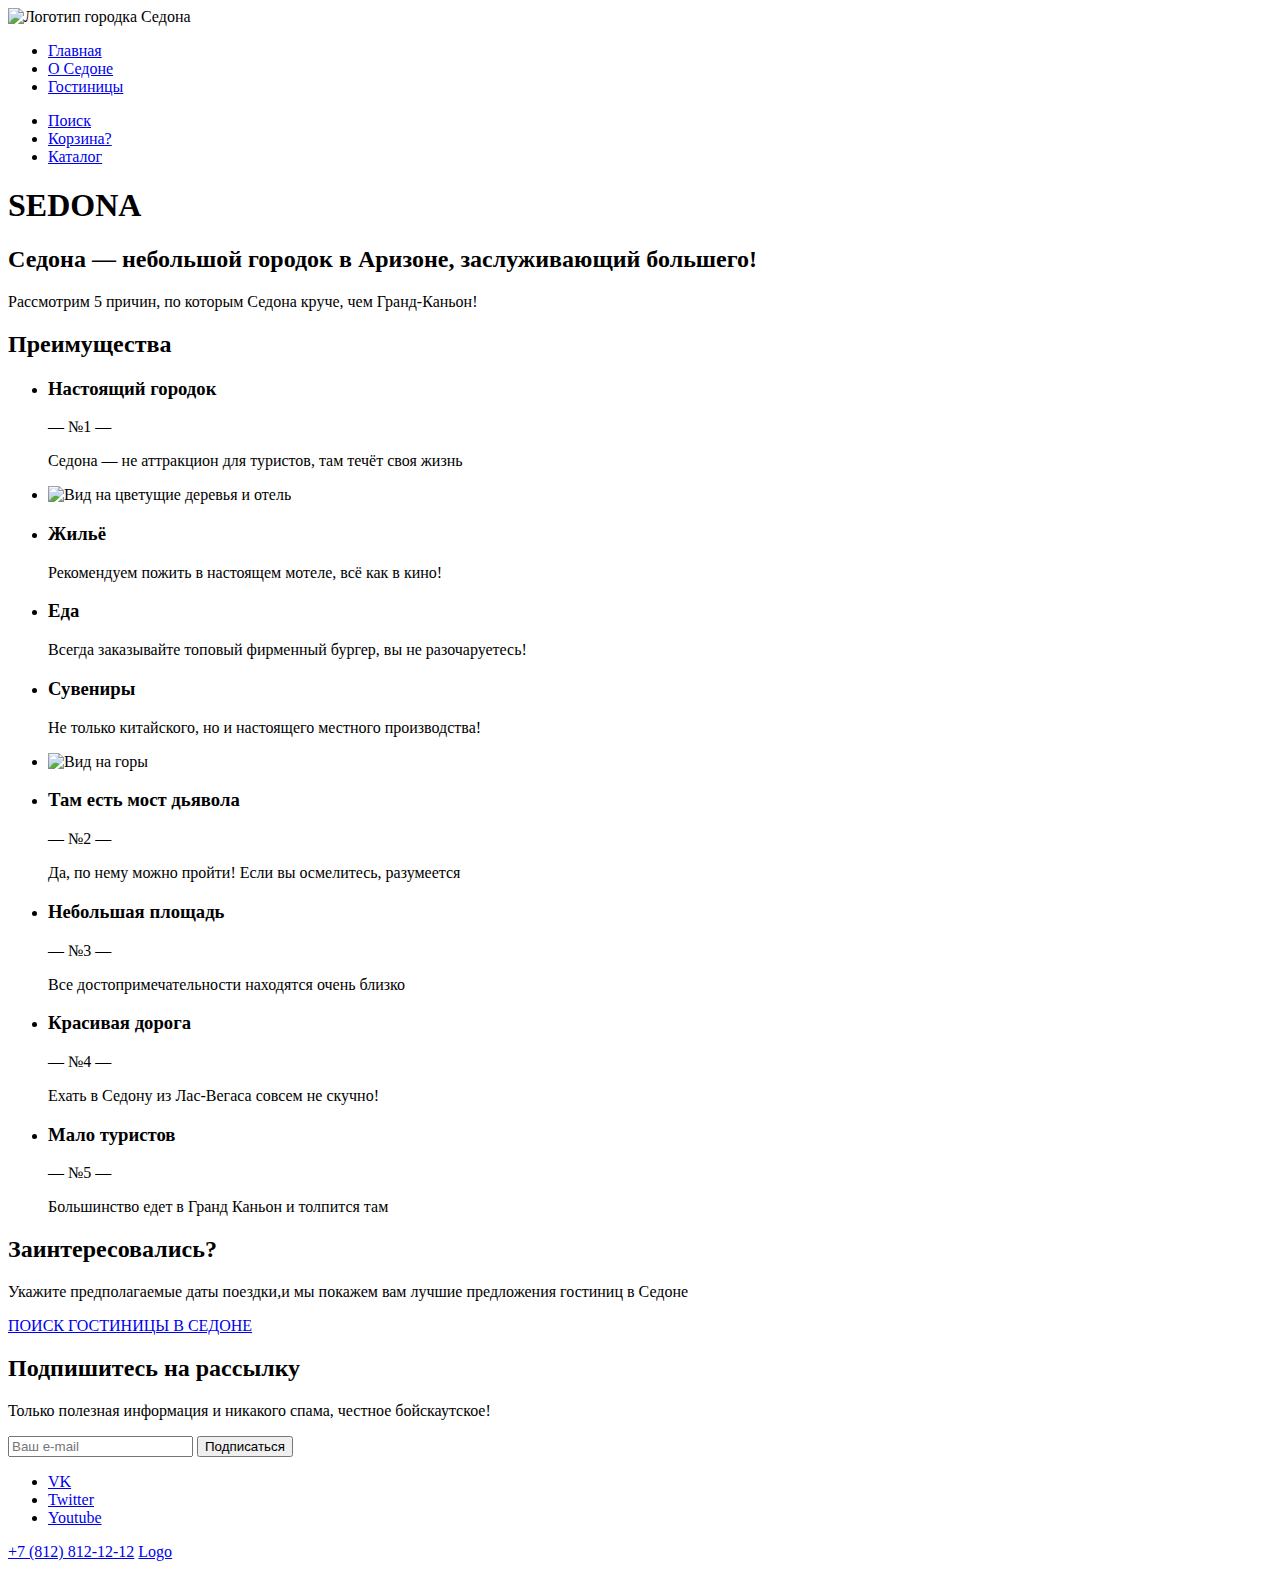
==== index.html @ 7c829c1c "Разметка" ====
<!DOCTYPE html>
<html lang="ru">
  <head>
    <meta charset="utf-8">
    <title>HTML Academy: Седона</title>
  </head>
  <body>
    <header class=""page-header>
      <img class="logo" src="" alt="Логотип городка Седона"
      <nav class="navigation">
        <ul class="navigation-list">
          <li class="navigation-item">
            <a class="navigation-link" href="main.html">Главная</a>

          </li>
          <li class="navigation-item">
            <a class="navigation-link" href="about.html">О Седоне</a>

          </li>
          <li class="navigation-item">
            <a class="navigation-link" href="hotels.html">Гостиницы</a>

          </li>

        </ul>
        <ul class="navigation-user">
          <li class="navigation-item">
            <a class="navigation-link" href="#">
              <span class="visually-hidden">
              Поиск
              </span>
            </a>
            
          </li>
          <li class="navigation-item">
            <a class="navigation-link" href="#">
              <span class="visually-hidden"></span>
              Корзина?
            </span>
            </a>
           
          </li>
          <li class="navigation-item">
            <a class="navigation-link" href="#">Каталог</a>

          </li>

        </ul>
      </nav>

    </header>
    <main class="main-index">
      <h1 class="visually-hidden">
        SEDONA
      </h1>
      <h2 class="wtat-is-sedona">Седона — небольшой городок в Аризоне,
        заслуживающий большего!</h2>
        <p>Рассмотрим 5 причин, по которым Седона круче, чем Гранд-Каньон!</p>
        <section class="advatages">
          <h2 class="visually-hidden">
            Преимущества
          </h2> 
          <ul class="advantages-list">
            <li class="advantages-item">
              <h3 class="advantages-title">Настоящий городок</h3>
              <p>— №1 —</p>
              <p class="advantages-description">Седона — не аттракцион для туристов, там течёт своя жизнь</p>
            </li>
            <li class="advantages-item-img"><img class="" src="" alt="Вид на цветущие деревья и отель">
            </li>
          </ul>
          <ul class="advantages-list">
            <li class="advantages-item">
              <h3 class="advantages-title">Жильё</h3>
              <p>Рекомендуем пожить в настоящем мотеле, 
                всё как в кино!</p>
            </li>
            <li class="advantages-item">
              <h3 class="advantages-title">Еда</h3>
              <p>Всегда заказывайте
                топовый фирменный бургер, вы не разочаруетесь!</p>
            </li>
            <li class="advantages-item">
              <h3 class="advantages-title">Сувениры</h3>
              <p>Не только китайского, 
                но и настоящего местного производства!</p>
            </li>      
          </ul>
          <ul class="advantages-list">
            <li class="advantages-item-img"><img class="" src="" alt="Вид на горы">
            </li>
            <li class="advantages-item">
              <h3 class="advantages-title">Там есть
                мост дьявола</h3>
              <p>— №2 —</p>
              <p class="advantages-description">Да, по нему можно пройти! Если вы осмелитесь, разумеется</li>

          </ul>
          <ul class="advantages-list">
            <li class="advantages-item">
              <h3 class="advantages-title">Небольшая
                площадь</h3>
                <p>— №3 —</p>
              <p>Все достопримечательности находятся очень близко</p>
            </li>
            <li class="advantages-item">
              <h3 class="advantages-title">Красивая
                дорога</h3>
                <p>— №4 —</p>
              <p>Ехать в Седону из Лас-Вегаса совсем не скучно!</p>
            </li>
            <li class="advantages-item">
              <h3 class="advantages-title">Мало
                туристов</h3>
                <p>— №5 —</p>
              <p>Большинство едет в Гранд Каньон и толпится там</p>
            </li>      
          </ul>
        <h2 class="wtat-ia-sedona">Заинтересовались?</h2>
        <p>Укажите предполагаемые даты поездки,и мы покажем вам лучшие предложения гостиниц в Седоне
        </p>
        <a class="button button-all" href="#">ПОИСК ГОСТИНИЦЫ В СЕДОНЕ</a>
       </section>
       <article class="subsribe">
         <h2 class="what-is-sedona">Подпишитесь на рассылку</h2>
         <p>Только полезная информация и никакого спама, честное бойскаутское!</p>
         <form class="email"  action="https://echo.htmlacademy.ru" method="post">
           <input class="filed" placeholder="Ваш e-mail" type="email" name="email" id="email" required>        
           <button class="button email-button" type="submit">Подписаться</button>
         </form>

       </article>
    </main>
    <footer>
      <ul class="footer-social-list">
        <li class="footer-social-item">
          <a class="buttom" href="https://vk.com/htmlacademy">
            <span class="visualiiy-hidden">VK</span>
          </a>
        </li>
        <li class="footer-social-item">
          <a class="buttom" href="https://t.me/htmlacademy">
            <span class="visualiiy-hidden">Twitter</span>
          </a>
        </li><li class="footer-social-item">
          <a class="buttom" href="https://www.youtube.com/user/htmlacademyru">
            <span class="visualiiy-hidden">Youtube</span>
          </a>
        </li>
      </ul>
      <a class="contacts-phone" href="tel:78128121212">+7 (812) 812-12-12</a>
      <a class="htmlacademy-link" href="https://htmlacademy.ru/">Logo</a>
    </footer>
  </body>
</html>
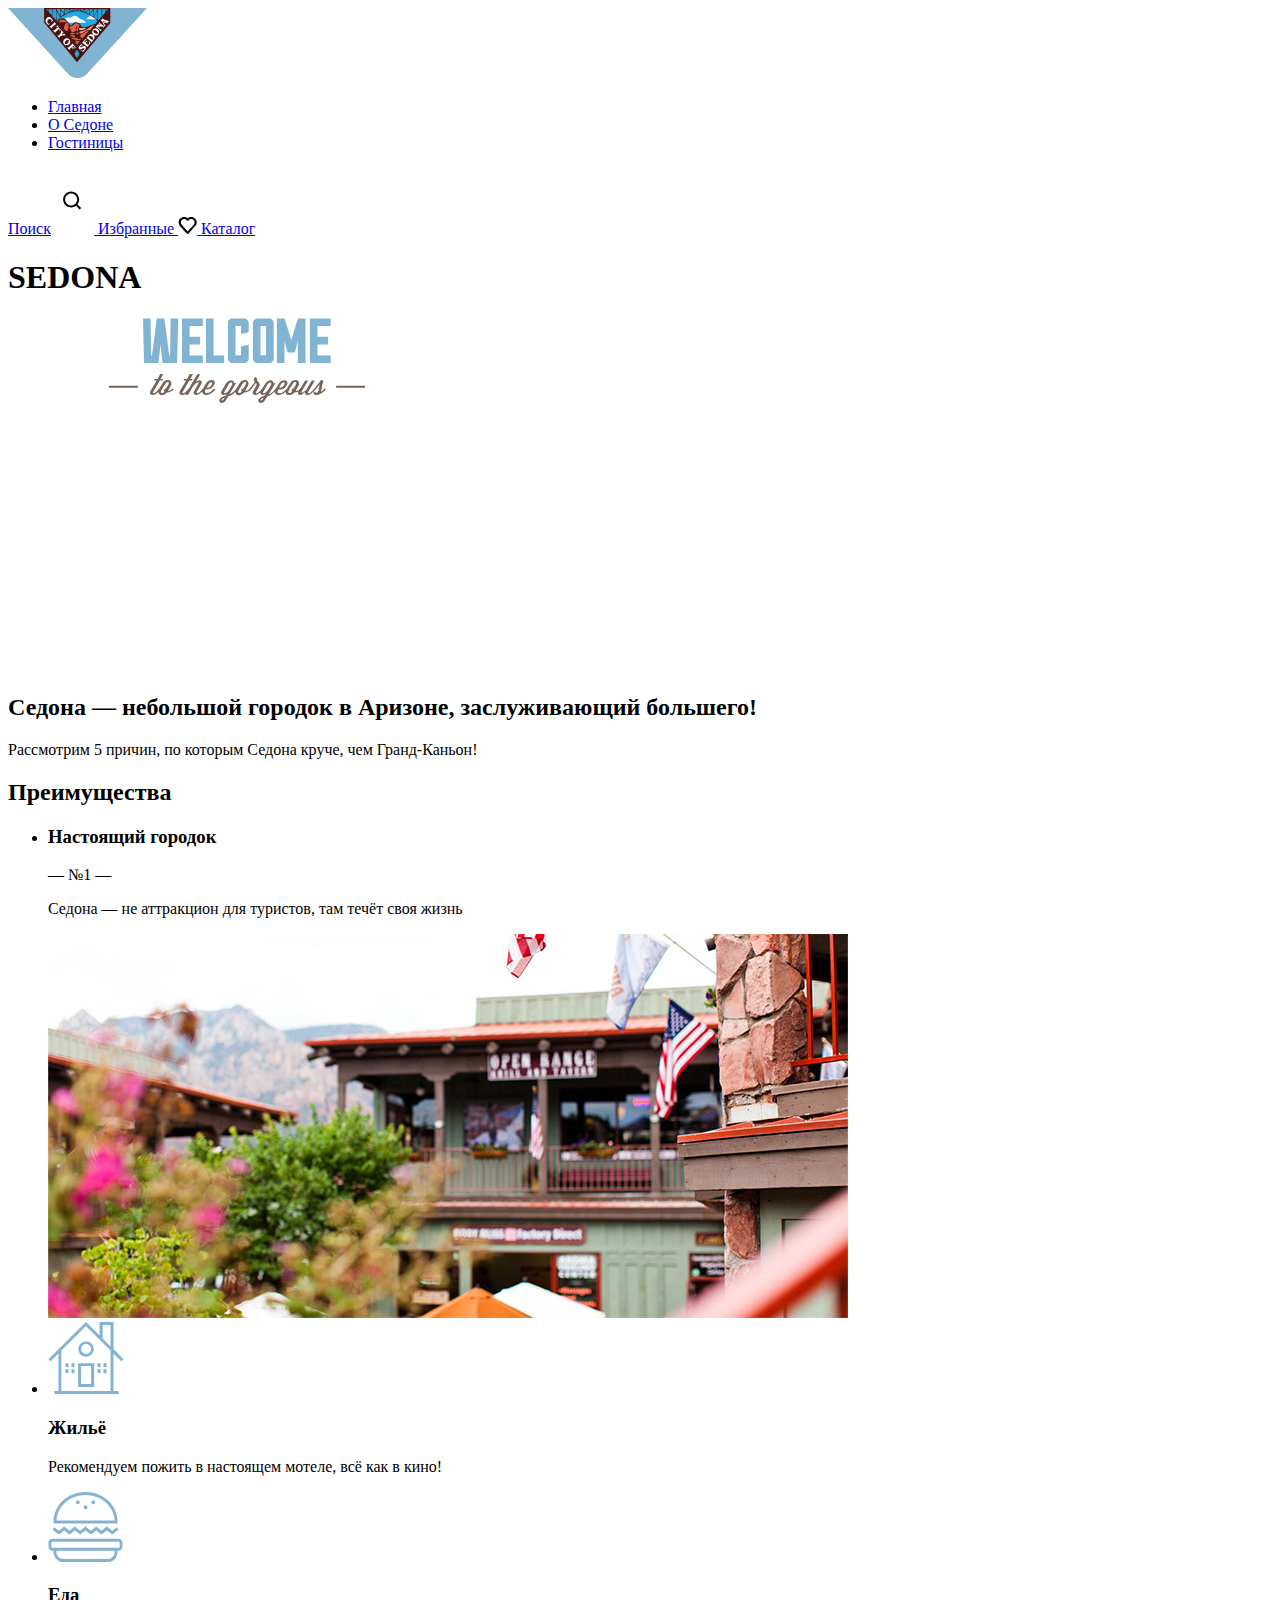
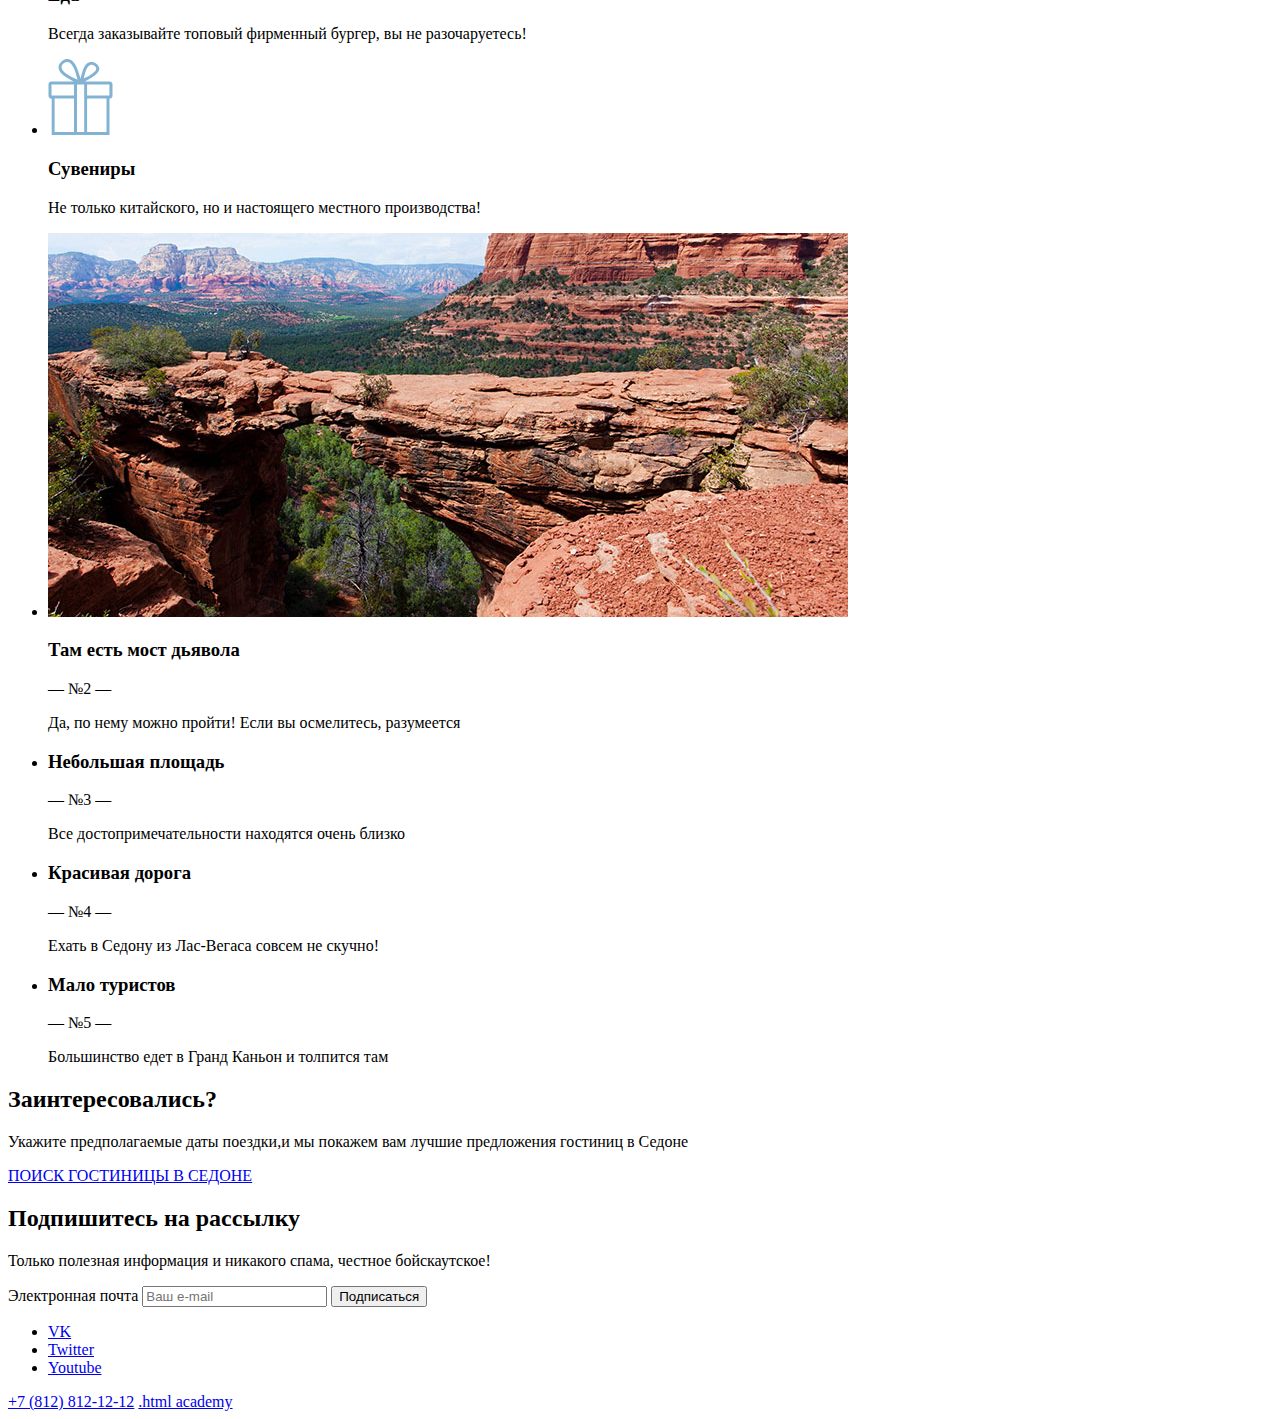
==== commit a28c3055: "Updates index and catalog" ====
--- a/index.html
+++ b/index.html
@@ -1,155 +1,152 @@
 <!DOCTYPE html>
 <html lang="ru">
-  <head>
-    <meta charset="utf-8">
-    <title>HTML Academy: Седона</title>
-  </head>
-  <body>
-    <header class=""page-header>
-      <img class="logo" src="" alt="Логотип городка Седона"
-      <nav class="navigation">
-        <ul class="navigation-list">
-          <li class="navigation-item">
-            <a class="navigation-link" href="main.html">Главная</a>
 
-          </li>
-          <li class="navigation-item">
-            <a class="navigation-link" href="about.html">О Седоне</a>
+<head>
+  <meta charset="utf-8">
+  <title>HTML Academy: Седона</title>
+</head>
 
-          </li>
-          <li class="navigation-item">
-            <a class="navigation-link" href="hotels.html">Гостиницы</a>
+<body>
+  <header class="page-header">
+    <img class="logo" src="../images/logo.svg" width="" height="" alt="Логотип городка Седона">
 
-          </li>
+    <nav class="navigation">
+      <ul class="navigation-list">
+        <li class="navigation-item">
+          <a class="navigation-link" href="main.html">Главная</a>
+        </li>
+        <li class="navigation-item">
+          <a class="navigation-link" href="about.html">О Седоне</a>
+        </li>
+        <li class="navigation-item">
+          <a class="navigation-link" href="hotels.html">Гостиницы</a>
+        </li>
+      </ul>
+    </nav>
 
-        </ul>
-        <ul class="navigation-user">
-          <li class="navigation-item">
-            <a class="navigation-link" href="#">
-              <span class="visually-hidden">
-              Поиск
-              </span>
-            </a>
-            
-          </li>
-          <li class="navigation-item">
-            <a class="navigation-link" href="#">
-              <span class="visually-hidden"></span>
-              Корзина?
-            </span>
-            </a>
-           
-          </li>
-          <li class="navigation-item">
-            <a class="navigation-link" href="#">Каталог</a>
+    <a class="navigation-link" href="#">
+      <span class="visually-hidden">
+        Поиск<img class="" src="../images/Поиск.svg" width="" height="" alt="поиск">
+      </span>
+    </a>
 
-          </li>
+    <a class="navigation-link" href="#">
+      <span class="visually-hidden">
+        Избранные <img class="" src="../images/favorite.svg" width="" height="" alt="избранные">
+      </span>
+    </a>
 
-        </ul>
-      </nav>
+    <a class="navigation-link" href="#">
+      <span class="visually-hidden">
+        Каталог
+      </span>
+    </a>
+  </header>
 
-    </header>
-    <main class="main-index">
+  <main class="main-index">
+    <section class="welcome">
       <h1 class="visually-hidden">
         SEDONA
       </h1>
-      <h2 class="wtat-is-sedona">Седона — небольшой городок в Аризоне,
-        заслуживающий большего!</h2>
+      <img class="" src="../images/welcome.svg" width="" height="" alt="SEDONA">
+
+      <section class="advatages">
+        <h2 class="wtat-is-sedona">Седона — небольшой городок в Аризоне,
+          заслуживающий большего!</h2>
         <p>Рассмотрим 5 причин, по которым Седона круче, чем Гранд-Каньон!</p>
-        <section class="advatages">
-          <h2 class="visually-hidden">
-            Преимущества
-          </h2> 
-          <ul class="advantages-list">
-            <li class="advantages-item">
-              <h3 class="advantages-title">Настоящий городок</h3>
-              <p>— №1 —</p>
-              <p class="advantages-description">Седона — не аттракцион для туристов, там течёт своя жизнь</p>
-            </li>
-            <li class="advantages-item-img"><img class="" src="" alt="Вид на цветущие деревья и отель">
-            </li>
-          </ul>
-          <ul class="advantages-list">
-            <li class="advantages-item">
-              <h3 class="advantages-title">Жильё</h3>
-              <p>Рекомендуем пожить в настоящем мотеле, 
-                всё как в кино!</p>
-            </li>
-            <li class="advantages-item">
-              <h3 class="advantages-title">Еда</h3>
-              <p>Всегда заказывайте
-                топовый фирменный бургер, вы не разочаруетесь!</p>
-            </li>
-            <li class="advantages-item">
-              <h3 class="advantages-title">Сувениры</h3>
-              <p>Не только китайского, 
-                но и настоящего местного производства!</p>
-            </li>      
-          </ul>
-          <ul class="advantages-list">
-            <li class="advantages-item-img"><img class="" src="" alt="Вид на горы">
-            </li>
-            <li class="advantages-item">
-              <h3 class="advantages-title">Там есть
-                мост дьявола</h3>
-              <p>— №2 —</p>
-              <p class="advantages-description">Да, по нему можно пройти! Если вы осмелитесь, разумеется</li>
 
-          </ul>
-          <ul class="advantages-list">
-            <li class="advantages-item">
-              <h3 class="advantages-title">Небольшая
-                площадь</h3>
-                <p>— №3 —</p>
-              <p>Все достопримечательности находятся очень близко</p>
-            </li>
-            <li class="advantages-item">
-              <h3 class="advantages-title">Красивая
-                дорога</h3>
-                <p>— №4 —</p>
-              <p>Ехать в Седону из Лас-Вегаса совсем не скучно!</p>
-            </li>
-            <li class="advantages-item">
-              <h3 class="advantages-title">Мало
-                туристов</h3>
-                <p>— №5 —</p>
-              <p>Большинство едет в Гранд Каньон и толпится там</p>
-            </li>      
-          </ul>
+        <h2 class="visually-hidden">
+          Преимущества
+        </h2>
+        <ul class="advantages-list">
+          <li class="advantages-item">
+            <h3 class="advantages-title">Настоящий городок</h3>
+            <span>— №1 —</span>
+            <p class="advantages-description">Седона — не аттракцион для туристов, там течёт своя жизнь</p>
+            <img class="advantages-item-img" src="../images/strit-sedona.png" width="" height="">
+          <li class="advantages-item">
+            <img class="" src="../images/house.svg" width="" height="" alt="значок домика">
+            <h3 class="advantages-title">Жильё</h3>
+            <p>Рекомендуем пожить в настоящем мотеле,
+              всё как в кино!</p>
+          </li>
+          <li class="advantages-item">
+            <img class="" src="../images/food.svg" width="" height="" alt="значок бургера">
+            <h3 class="advantages-title">Еда</h3>
+            <p>Всегда заказывайте
+              топовый фирменный бургер, вы не разочаруетесь!</p>
+          </li>
+          <li class="advantages-item">
+            <img class="" src="../images/gift.svg" width="" height="" alt="значок подарка">
+            <h3 class="advantages-title">Сувениры</h3>
+            <p>Не только китайского,
+              но и настоящего местного производства!</p>
+          </li>
+          <li class="advantages-item"><img class="advantages-item-img" src="../images/most.png" width="" height=""
+              alt="Вид на горы">
+            <h3 class="advantages-title">Там есть
+              мост дьявола</h3>
+            <span>— №2 —</span>
+            <p class="advantages-description">Да, по нему можно пройти! Если вы осмелитесь, разумеется
+          </li>
+          <li class="advantages-item">
+            <h3 class="advantages-title">Небольшая
+              площадь</h3>
+            <span>— №3 —</span>
+            <p>Все достопримечательности находятся очень близко</p>
+          </li>
+          <li class="advantages-item">
+            <h3 class="advantages-title">Красивая
+              дорога</h3>
+            <span>— №4 —</span>
+            <p>Ехать в Седону из Лас-Вегаса совсем не скучно!</p>
+          </li>
+          <li class="advantages-item">
+            <h3 class="advantages-title">Мало
+              туристов</h3>
+            <span>— №5 —</span>
+            <p>Большинство едет в Гранд Каньон и толпится там</p>
+          </li>
+        </ul>
+      </section>
+      <section>
         <h2 class="wtat-ia-sedona">Заинтересовались?</h2>
         <p>Укажите предполагаемые даты поездки,и мы покажем вам лучшие предложения гостиниц в Седоне
         </p>
         <a class="button button-all" href="#">ПОИСК ГОСТИНИЦЫ В СЕДОНЕ</a>
-       </section>
-       <article class="subsribe">
-         <h2 class="what-is-sedona">Подпишитесь на рассылку</h2>
-         <p>Только полезная информация и никакого спама, честное бойскаутское!</p>
-         <form class="email"  action="https://echo.htmlacademy.ru" method="post">
-           <input class="filed" placeholder="Ваш e-mail" type="email" name="email" id="email" required>        
-           <button class="button email-button" type="submit">Подписаться</button>
-         </form>
-
-       </article>
-    </main>
-    <footer>
+        <h2 class="what-is-sedona">Подпишитесь на рассылку</h2>
+        <p>Только полезная информация и никакого спама, честное бойскаутское!</p>
+        <form class="email" action="https://echo.htmlacademy.ru" method="post">
+          <label for="input-mail" id="label-mail">Электронная почта</label>
+          <input type="email" id="input-mail" aria-labelledby="label-mail" aria-required="true"
+            placeholder="Ваш e-mail">
+          <button class="button email-button" type="submit">Подписаться</button>
+        </form>
+      </section>
+  </main>
+  <footer>
+    <section class="footer">
       <ul class="footer-social-list">
         <li class="footer-social-item">
-          <a class="buttom" href="https://vk.com/htmlacademy">
+          <a class="social-link" href="https://vk.com/htmlacademy">
             <span class="visualiiy-hidden">VK</span>
           </a>
         </li>
         <li class="footer-social-item">
-          <a class="buttom" href="https://t.me/htmlacademy">
+          <a class="social-link" href="https://t.me/htmlacademy">
             <span class="visualiiy-hidden">Twitter</span>
           </a>
-        </li><li class="footer-social-item">
-          <a class="buttom" href="https://www.youtube.com/user/htmlacademyru">
+        </li>
+        <li class="footer-social-item">
+          <a class="social-link" href="https://www.youtube.com/user/htmlacademyru">
             <span class="visualiiy-hidden">Youtube</span>
           </a>
         </li>
       </ul>
       <a class="contacts-phone" href="tel:78128121212">+7 (812) 812-12-12</a>
-      <a class="htmlacademy-link" href="https://htmlacademy.ru/">Logo</a>
-    </footer>
-  </body>
-</html>
+      <a class="logo-html-academy" href="https://htmlacademy.ru/">.html academy</a>
+    </section>
+  </footer>
+</body>
+
+</html>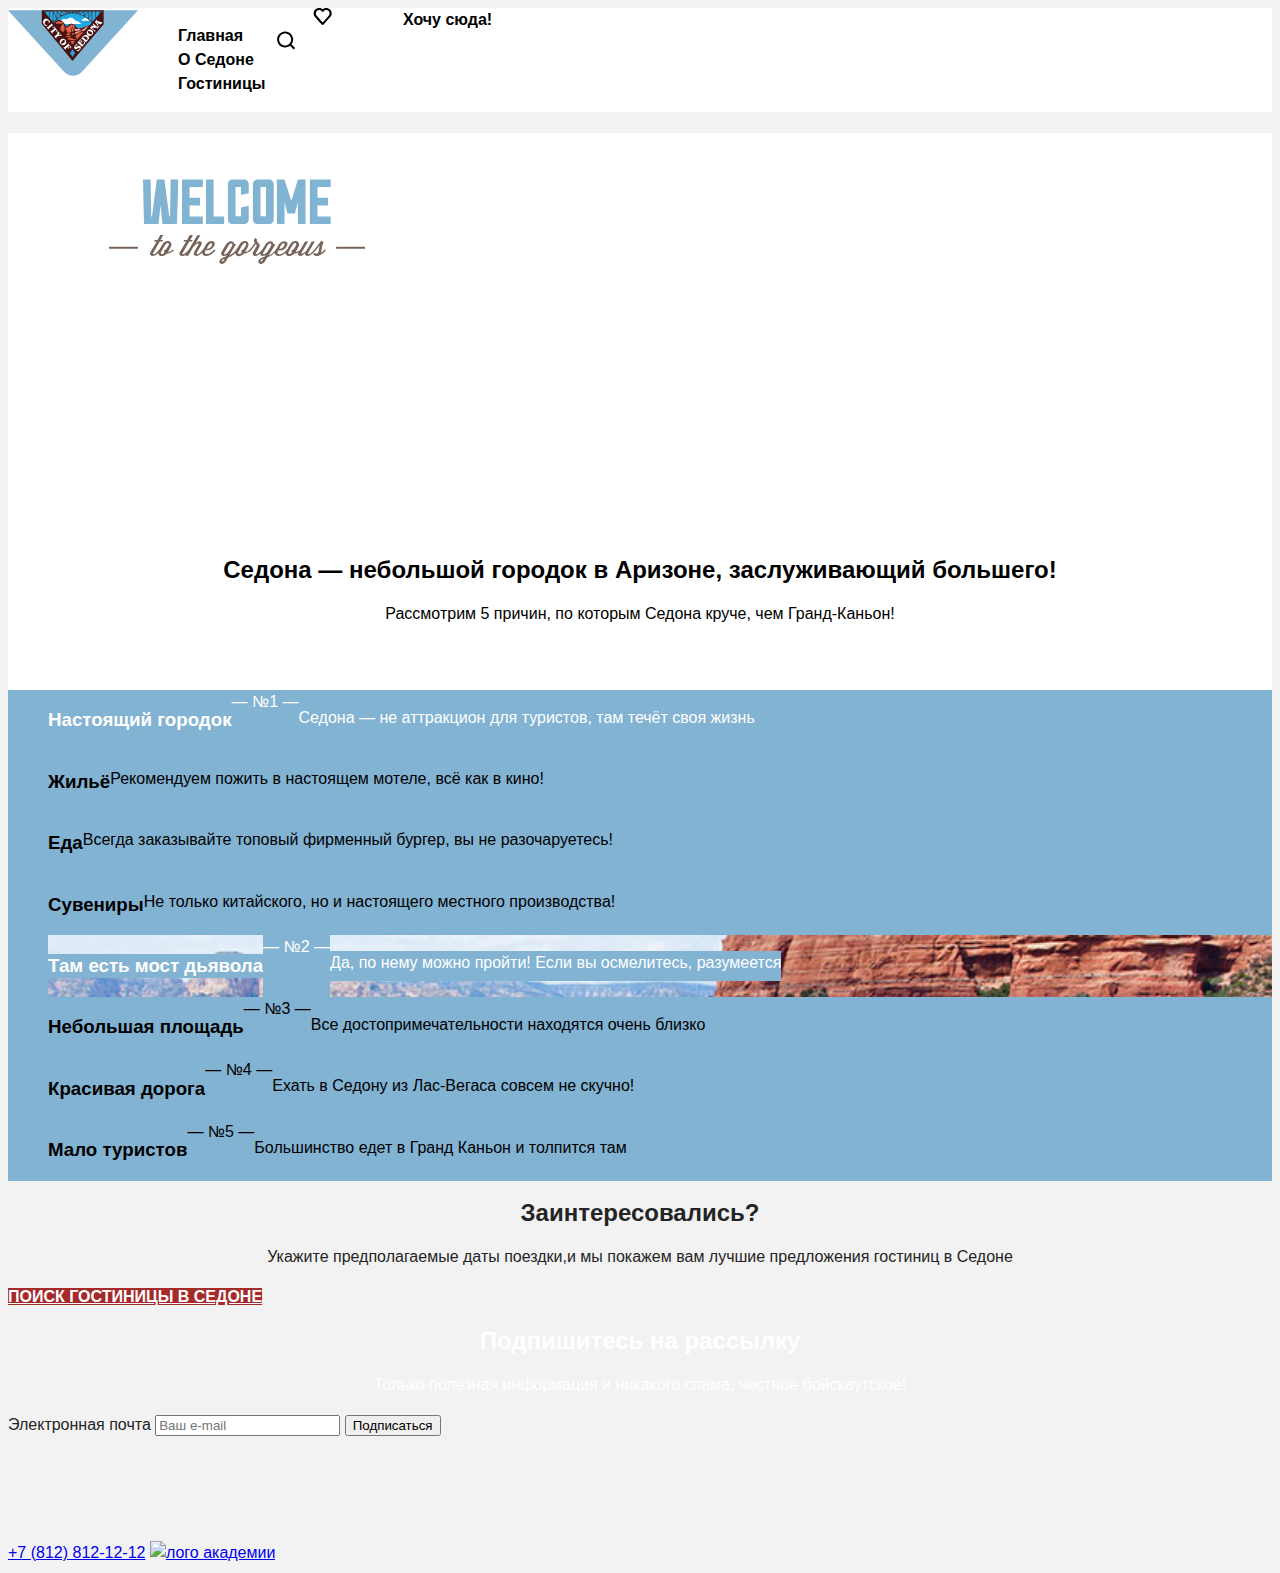
==== commit c1f1f03a: "Базовая стилизация" ====
--- a/index.html
+++ b/index.html
@@ -4,11 +4,13 @@
 <head>
   <meta charset="utf-8">
   <title>HTML Academy: Седона</title>
+  <link rel="stylesheet" href="styles/styles.css">
 </head>
 
 <body>
   <header class="page-header">
-    <img class="logo" src="../images/logo.svg" width="" height="" alt="Логотип городка Седона">
+    <a href="index.html"><img class="logo" src="./images/logo.svg" width="130" height="70"
+        alt="Логотип городка Седона"></a>
 
     <nav class="navigation">
       <ul class="navigation-list">
@@ -24,128 +26,127 @@
       </ul>
     </nav>
 
-    <a class="navigation-link" href="#">
-      <span class="visually-hidden">
-        Поиск<img class="" src="../images/Поиск.svg" width="" height="" alt="поиск">
-      </span>
+    <a class="navigation-link etsi" href="#">
+      <span class="visually-hidden">Поиск</span>
     </a>
 
-    <a class="navigation-link" href="#">
+    <a class="navigation-link heart" href="#">
       <span class="visually-hidden">
-        Избранные <img class="" src="../images/favorite.svg" width="" height="" alt="избранные">
-      </span>
+        Избранные</span>
     </a>
 
-    <a class="navigation-link" href="#">
-      <span class="visually-hidden">
-        Каталог
+    <a class="navigation-link" href="catalog.html">
+      <span>
+        Хочу сюда!
       </span>
     </a>
   </header>
 
   <main class="main-index">
-    <section class="welcome">
-      <h1 class="visually-hidden">
-        SEDONA
-      </h1>
-      <img class="" src="../images/welcome.svg" width="" height="" alt="SEDONA">
-
+    <div class="index-columns">
+      <section class="welcome">
+        <h1 class="visually-hidden">
+          SEDONA
+        </h1>
+        <img class="about-sedona" src="images/welcome.svg" width="458" height="352" alt="SEDONA">
+      </section>
       <section class="advatages">
-        <h2 class="wtat-is-sedona">Седона — небольшой городок в Аризоне,
+        <h2 class="what-is-sedona">Седона — небольшой городок в Аризоне,
           заслуживающий большего!</h2>
-        <p>Рассмотрим 5 причин, по которым Седона круче, чем Гранд-Каньон!</p>
+        <p class="causes">Рассмотрим 5 причин, по которым Седона круче, чем Гранд-Каньон!</p>
 
         <h2 class="visually-hidden">
           Преимущества
         </h2>
         <ul class="advantages-list">
-          <li class="advantages-item">
+          <li class="img-street">
             <h3 class="advantages-title">Настоящий городок</h3>
-            <span>— №1 —</span>
-            <p class="advantages-description">Седона — не аттракцион для туристов, там течёт своя жизнь</p>
-            <img class="advantages-item-img" src="../images/strit-sedona.png" width="" height="">
-          <li class="advantages-item">
-            <img class="" src="../images/house.svg" width="" height="" alt="значок домика">
-            <h3 class="advantages-title">Жильё</h3>
+            <span class="numbers_1_2">— №1 —</span>
+            <p class="advantages-description numbers_1_2">Седона — не аттракцион для туристов, там течёт своя жизнь</p>
+          </li>
+
+          <li class="advantages-item img-house">
+            <h3 class="advantages-title black">Жильё</h3>
             <p>Рекомендуем пожить в настоящем мотеле,
               всё как в кино!</p>
           </li>
-          <li class="advantages-item">
-            <img class="" src="../images/food.svg" width="" height="" alt="значок бургера">
-            <h3 class="advantages-title">Еда</h3>
+
+          <li class="advantages-item img-food">
+            <h3 class="advantages-title black">Еда</h3>
             <p>Всегда заказывайте
               топовый фирменный бургер, вы не разочаруетесь!</p>
           </li>
-          <li class="advantages-item">
-            <img class="" src="../images/gift.svg" width="" height="" alt="значок подарка">
-            <h3 class="advantages-title">Сувениры</h3>
+          <li class="advantages-item img-gift">
+            <h3 class="advantages-title black">Сувениры</h3>
             <p>Не только китайского,
               но и настоящего местного производства!</p>
           </li>
-          <li class="advantages-item"><img class="advantages-item-img" src="../images/most.png" width="" height=""
-              alt="Вид на горы">
+          <li class="advantages-item img-most">
             <h3 class="advantages-title">Там есть
               мост дьявола</h3>
-            <span>— №2 —</span>
-            <p class="advantages-description">Да, по нему можно пройти! Если вы осмелитесь, разумеется
+            <span class="numbers_1_2">— №2 —</span>
+            <p class="advantages-description numbers_1_2">Да, по нему можно пройти! Если вы осмелитесь, разумеется
           </li>
           <li class="advantages-item">
-            <h3 class="advantages-title">Небольшая
+            <h3 class="advantages-title black">Небольшая
               площадь</h3>
             <span>— №3 —</span>
             <p>Все достопримечательности находятся очень близко</p>
           </li>
           <li class="advantages-item">
-            <h3 class="advantages-title">Красивая
-              дорога</h3>
-            <span>— №4 —</span>
+            <h3 class="advantages-title black">Красивая дорога</h3>
+            <span class="numbers_4">— №4 —</span>
             <p>Ехать в Седону из Лас-Вегаса совсем не скучно!</p>
           </li>
           <li class="advantages-item">
-            <h3 class="advantages-title">Мало
+            <h3 class="advantages-title black">Мало
               туристов</h3>
             <span>— №5 —</span>
             <p>Большинство едет в Гранд Каньон и толпится там</p>
           </li>
         </ul>
       </section>
-      <section>
-        <h2 class="wtat-ia-sedona">Заинтересовались?</h2>
-        <p>Укажите предполагаемые даты поездки,и мы покажем вам лучшие предложения гостиниц в Седоне
-        </p>
-        <a class="button button-all" href="#">ПОИСК ГОСТИНИЦЫ В СЕДОНЕ</a>
-        <h2 class="what-is-sedona">Подпишитесь на рассылку</h2>
-        <p>Только полезная информация и никакого спама, честное бойскаутское!</p>
-        <form class="email" action="https://echo.htmlacademy.ru" method="post">
-          <label for="input-mail" id="label-mail">Электронная почта</label>
-          <input type="email" id="input-mail" aria-labelledby="label-mail" aria-required="true"
-            placeholder="Ваш e-mail">
-          <button class="button email-button" type="submit">Подписаться</button>
-        </form>
-      </section>
+    </div>
+    <section>
+      <h2 class="what-is-sedona ">Заинтересовались?</h2>
+      <p class="causes">Укажите предполагаемые даты поездки,и мы покажем вам лучшие предложения гостиниц в Седоне
+      </p>
+      <a class="button button-all" href="#"><span class="serch">ПОИСК ГОСТИНИЦЫ В СЕДОНЕ</span></a>
+    </section>
+    <section class="subscribe">
+      <h2 class="what-is-sedona sub">Подпишитесь на рассылку</h2>
+      <p class="causes white">Только полезная информация и никакого спама, честное бойскаутское!</p>
+      <form class="email" action="https://echo.htmlacademy.ru" method="post">
+        <label for="input-mail" id="label-mail">Электронная почта</label>
+        <input type="email" id="input-mail" aria-labelledby="label-mail" aria-required="true" placeholder="Ваш e-mail">
+        <button class="button email-button" type="submit">Подписаться</button>
+      </form>
+    </section>
   </main>
   <footer>
-    <section class="footer">
+    <div class="footer">
       <ul class="footer-social-list">
-        <li class="footer-social-item">
+        <li class="footer-social-item-vk">
           <a class="social-link" href="https://vk.com/htmlacademy">
-            <span class="visualiiy-hidden">VK</span>
+            <span class="visually-hidden">VK</span>
           </a>
         </li>
-        <li class="footer-social-item">
+        <li class="footer-social-item-tvitter">
           <a class="social-link" href="https://t.me/htmlacademy">
-            <span class="visualiiy-hidden">Twitter</span>
+            <span class="visually-hidden">Twitter</span>
           </a>
         </li>
-        <li class="footer-social-item">
+        <li class="footer-social-item-youtube">
           <a class="social-link" href="https://www.youtube.com/user/htmlacademyru">
-            <span class="visualiiy-hidden">Youtube</span>
+            <span class="visually-hidden">Youtube</span>
           </a>
         </li>
       </ul>
-      <a class="contacts-phone" href="tel:78128121212">+7 (812) 812-12-12</a>
-      <a class="logo-html-academy" href="https://htmlacademy.ru/">.html academy</a>
-    </section>
+    </div>
+    <a class="contacts-phone" href="tel:78128121212">+7 (812) 812-12-12</a>
+    <a class="logo-html-academy" href="https://htmlacademy.ru/">
+      <img src="images/HTMLAcademy.svg" alt="лого академии" width="115" height="34">
+    </a>
   </footer>
 </body>
 
--- a/styles/styles.css
+++ b/styles/styles.css
@@ -0,0 +1,232 @@
+@font-face {
+  font-family: "PT Sans";
+  font-style: normal;
+  font-weight: 400;
+  src: url("fonts/pt-sans-regular.woff2") format("woff2");
+  font-display: swap;
+}
+
+@font-face {
+  font-family: "PT Sans";
+  font-style: normal;
+  font-weight: 700;
+  src: url("fonts/pt-sans-bold.woff2") format("woff2");
+  font-display: swap;
+}
+
+@font-face {
+  font-family: "PT Sans";
+  font-style: italic;
+  font-weight: 400;
+  src: url("fonts/pt-sans-italic.woff2") format("woff2");
+  font-display: swap;
+}
+
+@font-face {
+  font-family: "PT Sans";
+  font-style: italic;
+  font-weight: 700;
+  src: url("fonts/pt-sans-bold-italic.woff2") format("woff2");
+  font-display: swap;
+}
+
+@font-face {
+  font-family: "PT Sans Narrow";
+  font-style: normal;
+  font-weight: 700;
+  src: url("fonts/pt-sans-narrow-bold.woff2") format("woff2");
+  font-display: swap;
+}
+
+.visually-hidden {
+  visibility: hidden;
+}
+
+body {
+  font-family: "PT Sans", sans-serif;
+  font-family: "PT Sans", sans-serif;
+  font-size: 16px;
+  line-height: 24px;
+  color: #242424;
+  background-color: #F2F2F2;
+  ;
+}
+
+.page-header {
+  display: flex;
+  color: #000000;
+  background-color: #ffffff;
+}
+
+.navigation-link {
+  font-family: "PT Sans", sans-serif;
+  font-weight: 700;
+  font size: 20px;
+  line height: 26px;
+  text-align: center;
+  text-decoration: none;
+  color: inherit;
+}
+
+.etsi {
+  background-image: url("/images/Поиск.svg");
+  background-repeat: no-repeat;
+}
+
+.heart {
+  background-image: url("/images/favorite.svg");
+  background-repeat: no-repeat;
+}
+
+.welcome {
+  background-image: url("/images/index-background.png");
+  background-size: 100% auto;
+  background-repeat: no-repeat;
+}
+
+.what-is-sedona {
+  font-family: "PT Sans", sans-serif;
+  font-weight: 700;
+  font size: 30px;
+  line height: 36px;
+  text-align: center;
+}
+
+.about-sedona {
+  width: 458px;
+  height: 352px;
+}
+
+.causes {
+  font-family: "PT Sans", sans-serif;
+  font-weight: 400;
+  font size: 22px;
+  line height: 26px;
+  text-align: center;
+}
+
+.advantages-title {
+  font-family: "PT Sans", sans-serif;
+  font-weight: 700;
+  font size: 24px;
+  line height: 28px;
+  text-align: center;
+  color: #ffffff;
+  background-color: #82B3D3;
+}
+
+.advantages-list {
+  font-family: "PT Sans", sans-serif;
+  font-weight: 400;
+  font size: 18px;
+  line height: 21px;
+  text-align: center;
+  background-color: #82B3D3;
+  color: #000000;
+}
+
+.numbers_1_2 {
+  color: #ffffff;
+  background-color: #82B3D3;
+}
+
+.numbers_4 {
+  color: #000000;
+  background-color: rgba(131, 179, 211, 0.2);
+  ;
+}
+
+.black {
+  color: #000000;
+}
+
+.white {
+  color: #ffffff;
+}
+
+
+
+.index-columns {
+  color: #000000;
+  background-color: #ffffff;
+}
+
+.advantages-list {
+  text-align: center;
+}
+
+li {
+  display: flex;
+}
+
+.img-street {
+  background-image: url("/images/street-sedona.png");
+  background-size: 100% auto;
+  background-repeat: no-repeat;
+}
+
+.img-most {
+  background-image: url("/images/most.png");
+  background-size: 100% auto;
+  background-repeat: no-repeat;
+}
+
+.img-house {
+  background-image: url("/images/house.svg");
+  background-repeat: no-repeat;
+}
+
+.img-food {
+  background-image: url("/images/food.svg");
+  background-repeat: no-repeat;
+}
+
+.img-gift {
+  background-image: url("/images/gift.svg");
+  background-repeat: no-repeat;
+}
+
+.advantages-item-img {
+  display: block;
+  width: 800px;
+  height: 384px;
+}
+
+.button-all {
+  background-color: brown;
+  color: #ffffff;
+}
+
+.serch {
+  font-family: "PT Sans", sans-serif;
+  font-weight: 700;
+  font size: 20px;
+  line height: 36px;
+  text-align: center;
+}
+
+.subscribe {
+  background-image: url("/images/background.png");
+  background-size: 100% auto;
+  background-repeat: no-repeat;
+}
+
+.sub {
+  color: #ffffff;
+}
+
+
+.footer-social-item-vk {
+  background-image: url("/images/vk.svg");
+  background-repeat: no-repeat;
+}
+
+.footer-social-item-tvitter {
+  background-image: url("/images/tvitter.svg");
+  background-repeat: no-repeat;
+}
+
+.footer-social-item-youtube {
+  background-image: url("/images/youtube.svg");
+  background-repeat: no-repeat;
+}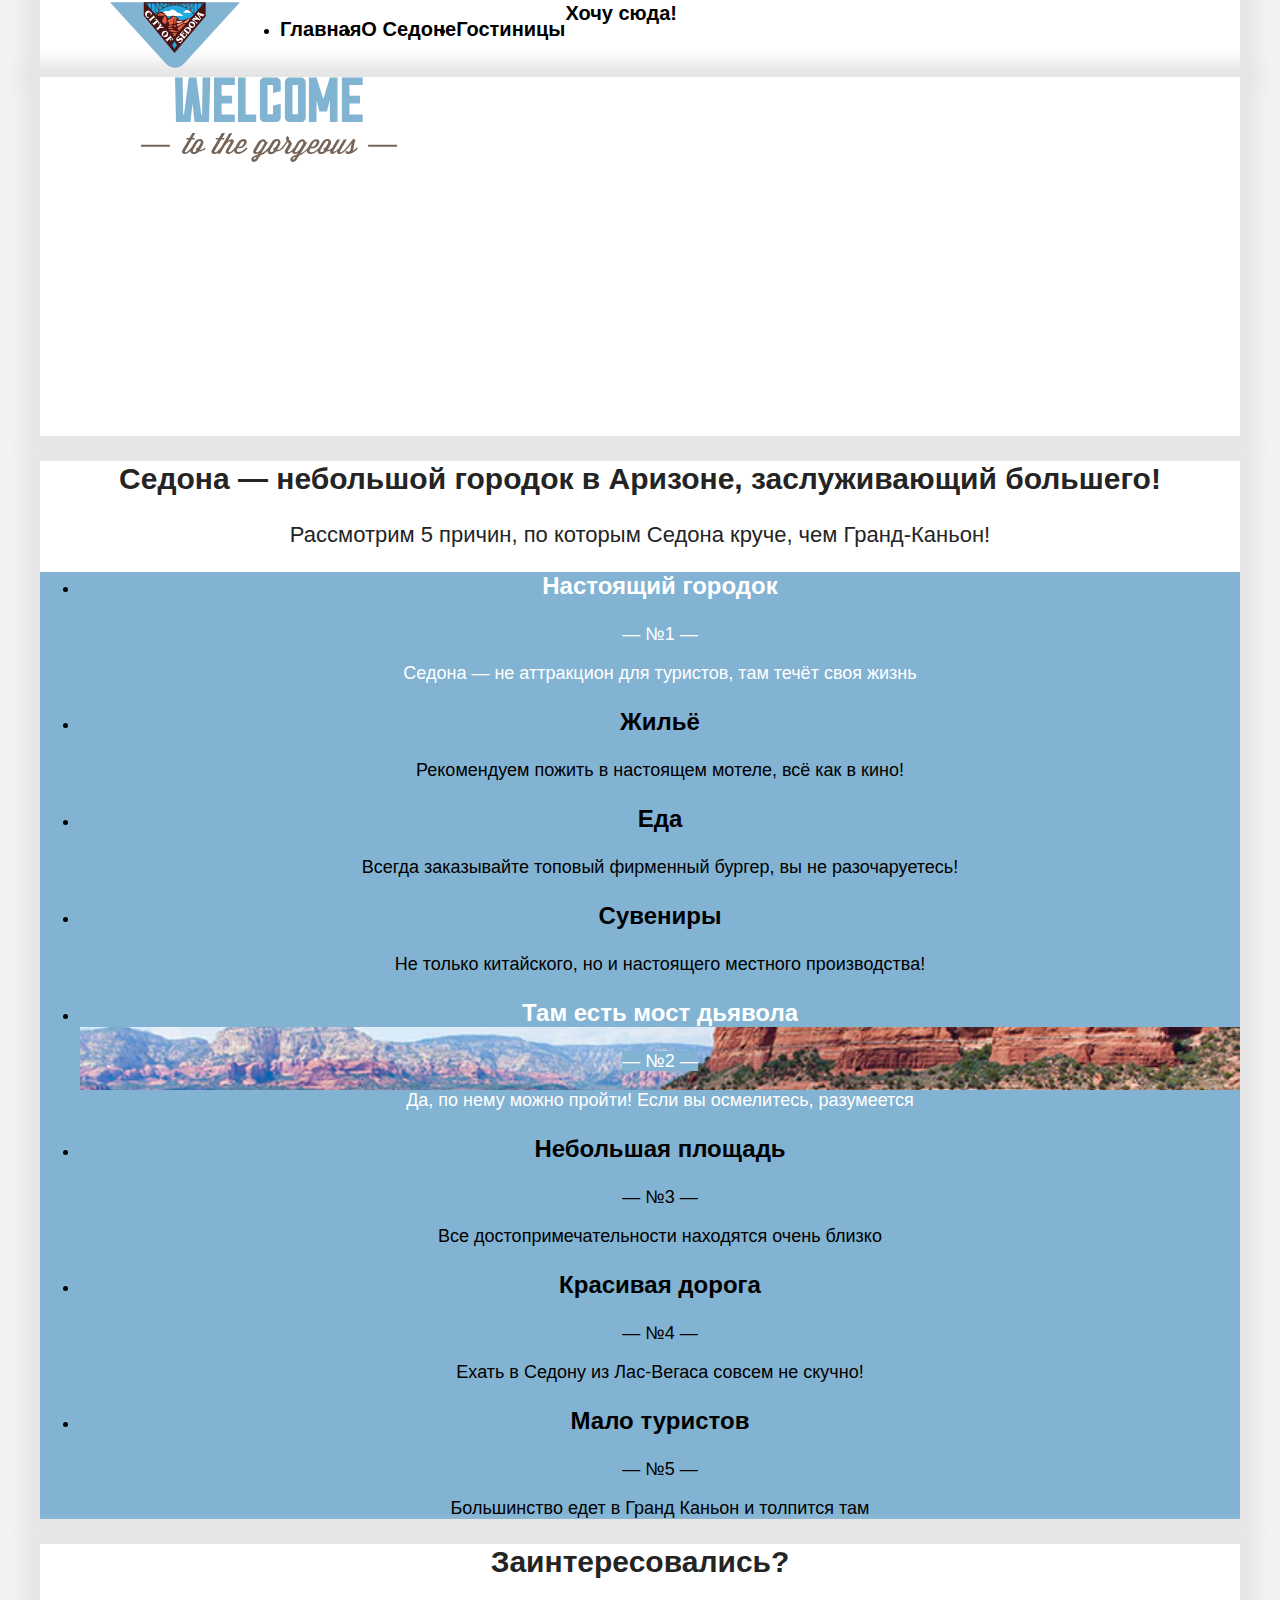
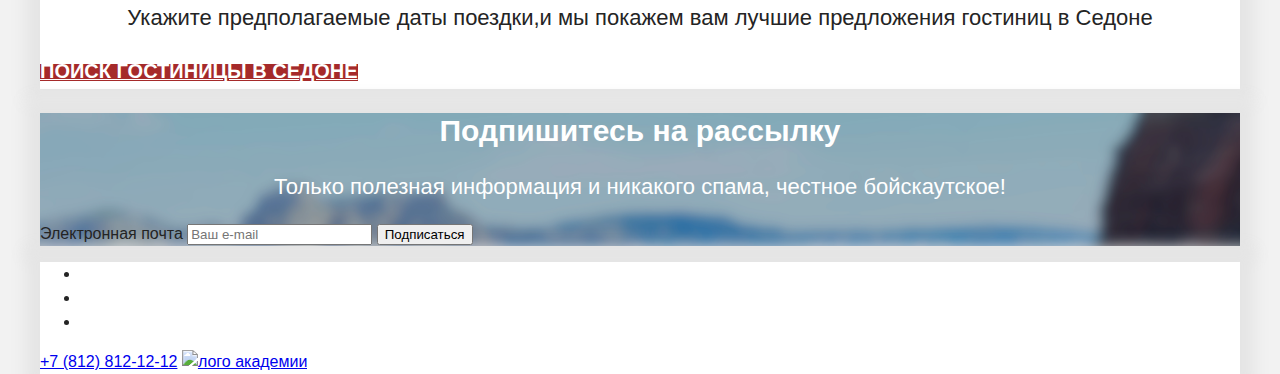
==== commit 1206e8e7: "Исправления" ====
--- a/index.html
+++ b/index.html
@@ -8,20 +8,20 @@
 </head>
 
 <body>
-  <header class="page-header">
-    <a href="index.html"><img class="logo" src="./images/logo.svg" width="130" height="70"
+  <header class="page-header wrapper">
+    <a href="index.html"><img class="logo" src="images/logo.svg" width="130" height="70"
         alt="Логотип городка Седона"></a>
 
     <nav class="navigation">
       <ul class="navigation-list">
         <li class="navigation-item">
-          <a class="navigation-link" href="main.html">Главная</a>
+          <a class="navigation-link" href="#">Главная</a>
         </li>
         <li class="navigation-item">
-          <a class="navigation-link" href="about.html">О Седоне</a>
+          <a class="navigation-link" href="#">О Седоне</a>
         </li>
         <li class="navigation-item">
-          <a class="navigation-link" href="hotels.html">Гостиницы</a>
+          <a class="navigation-link" href="catalog.html">Гостиницы</a>
         </li>
       </ul>
     </nav>
@@ -31,91 +31,82 @@
     </a>
 
     <a class="navigation-link heart" href="#">
-      <span class="visually-hidden">
-        Избранные</span>
+      <span class="visually-hidden">Избранные</span>
     </a>
 
     <a class="navigation-link" href="catalog.html">
-      <span>
-        Хочу сюда!
-      </span>
+      <span>Хочу сюда!</span>
     </a>
   </header>
-
   <main class="main-index">
-    <div class="index-columns">
-      <section class="welcome">
-        <h1 class="visually-hidden">
-          SEDONA
-        </h1>
+      <section class="welcome  wrapper">
+        <h1 class="visually-hidden">SEDONA</h1>
         <img class="about-sedona" src="images/welcome.svg" width="458" height="352" alt="SEDONA">
       </section>
-      <section class="advatages">
+      <section class="advatages wrapper">
         <h2 class="what-is-sedona">Седона — небольшой городок в Аризоне,
           заслуживающий большего!</h2>
         <p class="causes">Рассмотрим 5 причин, по которым Седона круче, чем Гранд-Каньон!</p>
-
         <h2 class="visually-hidden">
           Преимущества
         </h2>
         <ul class="advantages-list">
           <li class="img-street">
             <h3 class="advantages-title">Настоящий городок</h3>
-            <span class="numbers_1_2">— №1 —</span>
-            <p class="advantages-description numbers_1_2">Седона — не аттракцион для туристов, там течёт своя жизнь</p>
+            <span class="numbers-1-2">— №1 —</span>
+            <p class="advantages-description numbers-1-2">Седона — не аттракцион для туристов, там течёт своя жизнь</p>
           </li>
 
           <li class="advantages-item img-house">
-            <h3 class="advantages-title black">Жильё</h3>
+            <h3 class="advantages-title text-color-1">Жильё</h3>
             <p>Рекомендуем пожить в настоящем мотеле,
               всё как в кино!</p>
           </li>
 
           <li class="advantages-item img-food">
-            <h3 class="advantages-title black">Еда</h3>
+            <h3 class="advantages-title text-color-1">Еда</h3>
             <p>Всегда заказывайте
               топовый фирменный бургер, вы не разочаруетесь!</p>
           </li>
           <li class="advantages-item img-gift">
-            <h3 class="advantages-title black">Сувениры</h3>
+            <h3 class="advantages-title text-color-1">Сувениры</h3>
             <p>Не только китайского,
               но и настоящего местного производства!</p>
           </li>
           <li class="advantages-item img-most">
             <h3 class="advantages-title">Там есть
               мост дьявола</h3>
-            <span class="numbers_1_2">— №2 —</span>
-            <p class="advantages-description numbers_1_2">Да, по нему можно пройти! Если вы осмелитесь, разумеется
+            <span class="numbers-1-2">— №2 —</span>
+            <p class="advantages-description numbers-1-2">Да, по нему можно пройти! Если вы осмелитесь, разумеется
           </li>
           <li class="advantages-item">
-            <h3 class="advantages-title black">Небольшая
+            <h3 class="advantages-title text-color-1">Небольшая
               площадь</h3>
             <span>— №3 —</span>
             <p>Все достопримечательности находятся очень близко</p>
           </li>
           <li class="advantages-item">
-            <h3 class="advantages-title black">Красивая дорога</h3>
-            <span class="numbers_4">— №4 —</span>
+            <h3 class="advantages-title text-color-1">Красивая дорога</h3>
+            <span class="numbers-4">— №4 —</span>
             <p>Ехать в Седону из Лас-Вегаса совсем не скучно!</p>
           </li>
           <li class="advantages-item">
-            <h3 class="advantages-title black">Мало
+            <h3 class="advantages-title text-color-1">Мало
               туристов</h3>
             <span>— №5 —</span>
             <p>Большинство едет в Гранд Каньон и толпится там</p>
           </li>
         </ul>
       </section>
-    </div>
-    <section>
+    <section class="wrapper">
       <h2 class="what-is-sedona ">Заинтересовались?</h2>
       <p class="causes">Укажите предполагаемые даты поездки,и мы покажем вам лучшие предложения гостиниц в Седоне
       </p>
-      <a class="button button-all" href="#"><span class="serch">ПОИСК ГОСТИНИЦЫ В СЕДОНЕ</span></a>
+      <a class="button button-all" href="catalog.html"><span class="search">ПОИСК ГОСТИНИЦЫ В СЕДОНЕ</span></a>
     </section>
-    <section class="subscribe">
+    <section class="subscribe wrapper">
       <h2 class="what-is-sedona sub">Подпишитесь на рассылку</h2>
-      <p class="causes white">Только полезная информация и никакого спама, честное бойскаутское!</p>
+      <p class="causes text-color-2">Только полезная информация и никакого спама, честное бойскаутское!</p>
       <form class="email" action="https://echo.htmlacademy.ru" method="post">
         <label for="input-mail" id="label-mail">Электронная почта</label>
         <input type="email" id="input-mail" aria-labelledby="label-mail" aria-required="true" placeholder="Ваш e-mail">
@@ -123,8 +114,7 @@
       </form>
     </section>
   </main>
-  <footer>
-    <div class="footer">
+  <footer class="wrapper">
       <ul class="footer-social-list">
         <li class="footer-social-item-vk">
           <a class="social-link" href="https://vk.com/htmlacademy">
@@ -142,7 +132,6 @@
           </a>
         </li>
       </ul>
-    </div>
     <a class="contacts-phone" href="tel:78128121212">+7 (812) 812-12-12</a>
     <a class="logo-html-academy" href="https://htmlacademy.ru/">
       <img src="images/HTMLAcademy.svg" alt="лого академии" width="115" height="34">
--- a/styles/styles.css
+++ b/styles/styles.css
@@ -39,17 +39,23 @@
 }
 
 .visually-hidden {
-  visibility: hidden;
+  position: absolute;
+  width: 1px;
+  height: 1px;
+  margin: -1px;
+  border: 0;
+  padding: 0;
+  clip: rect(0 0 0 0);
+  overflow: hidden;
 }
 
 body {
-  font-family: "PT Sans", sans-serif;
   font-family: "PT Sans", sans-serif;
   font-size: 16px;
   line-height: 24px;
   color: #242424;
   background-color: #F2F2F2;
-  ;
+  margin: 0;
 }
 
 .page-header {
@@ -58,23 +64,40 @@
   background-color: #ffffff;
 }
 
+.wrapper {
+  width: 1200px;
+  margin: 0 auto;
+  background-color: #ffffff;
+  box-shadow: 0 0 15px 15px #e5e5e5;
+}
+.logo{
+  padding: 0;
+  padding-left: 70px;
+}
+.navigation-list{
+  display: flex;
+}
+.navigation{
+  display: flex;
+}
+
 .navigation-link {
   font-family: "PT Sans", sans-serif;
   font-weight: 700;
-  font size: 20px;
-  line height: 26px;
+  font-size: 20px;
+  line-height: 26px;
   text-align: center;
   text-decoration: none;
   color: inherit;
 }
 
 .etsi {
-  background-image: url("/images/Поиск.svg");
+  background-image: url("./images/Поиск.svg");
   background-repeat: no-repeat;
 }
 
 .heart {
-  background-image: url("/images/favorite.svg");
+  background-image: url("./images/favorite.svg");
   background-repeat: no-repeat;
 }
 
@@ -87,8 +110,8 @@
 .what-is-sedona {
   font-family: "PT Sans", sans-serif;
   font-weight: 700;
-  font size: 30px;
-  line height: 36px;
+  font-size: 30px;
+  line-height: 36px;
   text-align: center;
 }
 
@@ -100,16 +123,16 @@
 .causes {
   font-family: "PT Sans", sans-serif;
   font-weight: 400;
-  font size: 22px;
-  line height: 26px;
+  font-size: 22px;
+  line-height: 26px;
   text-align: center;
 }
 
 .advantages-title {
   font-family: "PT Sans", sans-serif;
   font-weight: 700;
-  font size: 24px;
-  line height: 28px;
+  font-size: 24px;
+  line-height: 28px;
   text-align: center;
   color: #ffffff;
   background-color: #82B3D3;
@@ -118,33 +141,31 @@
 .advantages-list {
   font-family: "PT Sans", sans-serif;
   font-weight: 400;
-  font size: 18px;
-  line height: 21px;
+  font-size: 18px;
+  line-height: 21px;
   text-align: center;
   background-color: #82B3D3;
   color: #000000;
 }
 
-.numbers_1_2 {
+.numbers-1-2 {
   color: #ffffff;
   background-color: #82B3D3;
 }
 
-.numbers_4 {
+.numbers-4 {
   color: #000000;
   background-color: rgba(131, 179, 211, 0.2);
   ;
 }
 
-.black {
-  color: #000000;
-}
-
-.white {
-  color: #ffffff;
-}
-
-
+.text-color-1 {
+  color: #000000;
+}
+
+.text-color-2 {
+  color: #ffffff;
+}
 
 .index-columns {
   color: #000000;
@@ -153,10 +174,6 @@
 
 .advantages-list {
   text-align: center;
-}
-
-li {
-  display: flex;
 }
 
 .img-street {
@@ -197,11 +214,11 @@
   color: #ffffff;
 }
 
-.serch {
-  font-family: "PT Sans", sans-serif;
-  font-weight: 700;
-  font size: 20px;
-  line height: 36px;
+.search {
+  font-family: "PT Sans", sans-serif;
+  font-weight: 700;
+  font-size: 20px;
+  line-height: 36px;
   text-align: center;
 }
 
@@ -229,4 +246,35 @@
 .footer-social-item-youtube {
   background-image: url("/images/youtube.svg");
   background-repeat: no-repeat;
+}
+
+.hotels {
+  background-image: url("/images/filtr.png");
+  background-size: 100% auto;
+  background-repeat: no-repeat;
+  color: #ffffff;
+}
+
+.sedonas-hotels {
+  font-family: "PT Sans", sans-serif;
+  font-weight: 700;
+  font-size: 60px;
+  line-height: 78px;
+}
+
+.hot {
+  font-family: "PT Sans", sans-serif;
+  font-weight: 400;
+  font-size: 16px;
+  line-height: 21px;
+}
+
+.dom {
+  background-image: url("/images/union.svg");
+  background-repeat: no-repeat;
+}
+
+.dom1 {
+  background-image: url("/images/Vector\ \(1\).svg");
+  background-repeat: no-repeat;
 }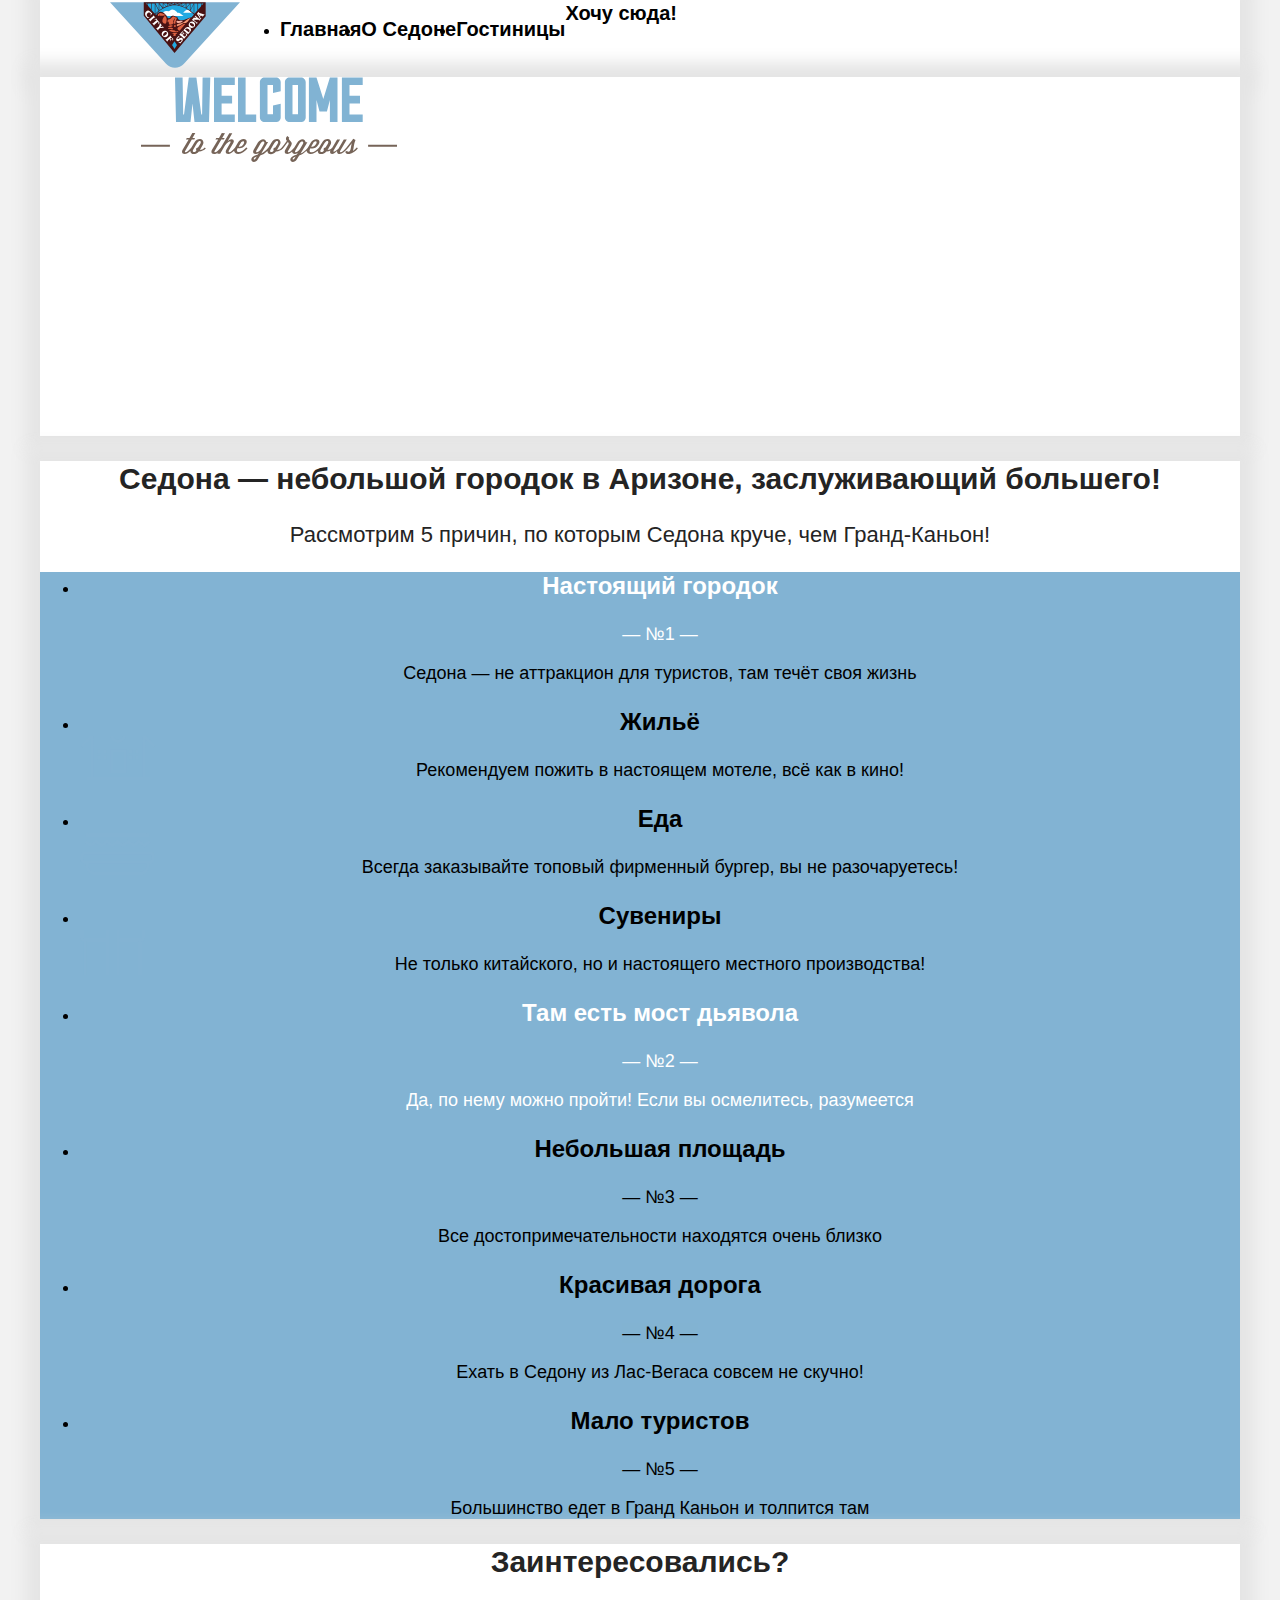
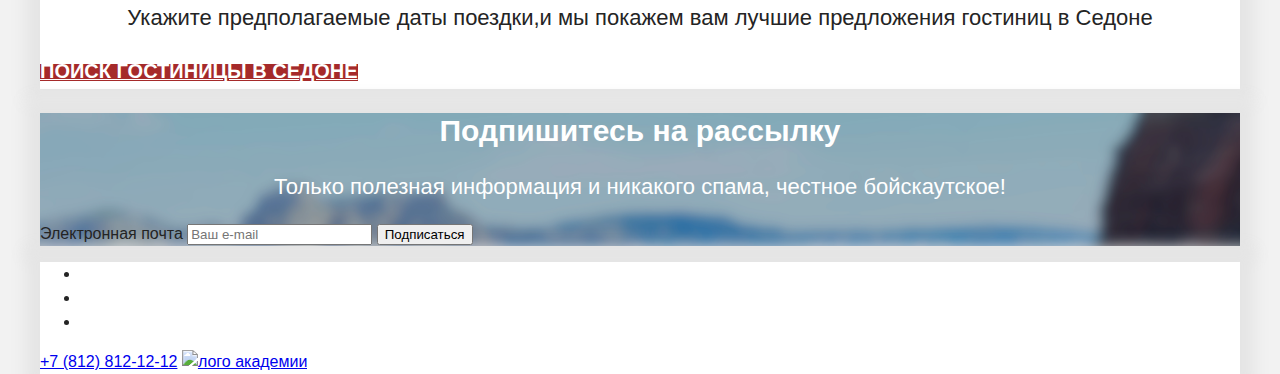
==== commit cf225d79: "Исправление помарок часть 2" ====
--- a/index.html
+++ b/index.html
@@ -26,7 +26,7 @@
       </ul>
     </nav>
 
-    <a class="navigation-link etsi" href="#">
+    <a class="navigation-link search-header" href="#">
       <span class="visually-hidden">Поиск</span>
     </a>
 
@@ -39,65 +39,65 @@
     </a>
   </header>
   <main class="main-index">
-      <section class="welcome  wrapper">
-        <h1 class="visually-hidden">SEDONA</h1>
-        <img class="about-sedona" src="images/welcome.svg" width="458" height="352" alt="SEDONA">
-      </section>
-      <section class="advatages wrapper">
-        <h2 class="what-is-sedona">Седона — небольшой городок в Аризоне,
-          заслуживающий большего!</h2>
-        <p class="causes">Рассмотрим 5 причин, по которым Седона круче, чем Гранд-Каньон!</p>
-        <h2 class="visually-hidden">
-          Преимущества
-        </h2>
-        <ul class="advantages-list">
-          <li class="img-street">
-            <h3 class="advantages-title">Настоящий городок</h3>
-            <span class="numbers-1-2">— №1 —</span>
-            <p class="advantages-description numbers-1-2">Седона — не аттракцион для туристов, там течёт своя жизнь</p>
-          </li>
+    <section class="welcome  wrapper">
+      <h1 class="visually-hidden">SEDONA</h1>
+      <img class="about-sedona" src="images/welcome.svg" width="458" height="352" alt="SEDONA">
+    </section>
+    <section class="advatages wrapper">
+      <h2 class="what-is-sedona">Седона — небольшой городок в Аризоне,
+        заслуживающий большего!</h2>
+      <p class="causes">Рассмотрим 5 причин, по которым Седона круче, чем Гранд-Каньон!</p>
+      <h2 class="visually-hidden">
+        Преимущества
+      </h2>
+      <ul class="advantages-list">
+        <li class="img-street">
+          <h3 class="advantages-title">Настоящий городок</h3>
+          <span class="bground-1-2">— №1 —</span>
+          <p class="advantages-description numbers-1-2">Седона — не аттракцион для туристов, там течёт своя жизнь</p>
+        </li>
 
-          <li class="advantages-item img-house">
-            <h3 class="advantages-title text-color-1">Жильё</h3>
-            <p>Рекомендуем пожить в настоящем мотеле,
-              всё как в кино!</p>
-          </li>
+        <li class="advantages-item img-house">
+          <h3 class="advantages-title text-color-1">Жильё</h3>
+          <p>Рекомендуем пожить в настоящем мотеле,
+            всё как в кино!</p>
+        </li>
 
-          <li class="advantages-item img-food">
-            <h3 class="advantages-title text-color-1">Еда</h3>
-            <p>Всегда заказывайте
-              топовый фирменный бургер, вы не разочаруетесь!</p>
-          </li>
-          <li class="advantages-item img-gift">
-            <h3 class="advantages-title text-color-1">Сувениры</h3>
-            <p>Не только китайского,
-              но и настоящего местного производства!</p>
-          </li>
-          <li class="advantages-item img-most">
-            <h3 class="advantages-title">Там есть
-              мост дьявола</h3>
-            <span class="numbers-1-2">— №2 —</span>
-            <p class="advantages-description numbers-1-2">Да, по нему можно пройти! Если вы осмелитесь, разумеется
-          </li>
-          <li class="advantages-item">
-            <h3 class="advantages-title text-color-1">Небольшая
-              площадь</h3>
-            <span>— №3 —</span>
-            <p>Все достопримечательности находятся очень близко</p>
-          </li>
-          <li class="advantages-item">
-            <h3 class="advantages-title text-color-1">Красивая дорога</h3>
-            <span class="numbers-4">— №4 —</span>
-            <p>Ехать в Седону из Лас-Вегаса совсем не скучно!</p>
-          </li>
-          <li class="advantages-item">
-            <h3 class="advantages-title text-color-1">Мало
-              туристов</h3>
-            <span>— №5 —</span>
-            <p>Большинство едет в Гранд Каньон и толпится там</p>
-          </li>
-        </ul>
-      </section>
+        <li class="advantages-item img-food">
+          <h3 class="advantages-title text-color-1">Еда</h3>
+          <p>Всегда заказывайте
+            топовый фирменный бургер, вы не разочаруетесь!</p>
+        </li>
+        <li class="advantages-item img-gift">
+          <h3 class="advantages-title text-color-1">Сувениры</h3>
+          <p>Не только китайского,
+            но и настоящего местного производства!</p>
+        </li>
+        <li class="advantages-item img-most">
+          <h3 class="advantages-title">Там есть
+            мост дьявола</h3>
+          <span class="bground-1-2">— №2 —</span>
+          <p class="advantages-description bground-1-2">Да, по нему можно пройти! Если вы осмелитесь, разумеется
+        </li>
+        <li class="advantages-item">
+          <h3 class="advantages-title text-color-1">Небольшая
+            площадь</h3>
+          <span>— №3 —</span>
+          <p>Все достопримечательности находятся очень близко</p>
+        </li>
+        <li class="advantages-item">
+          <h3 class="advantages-title text-color-1">Красивая дорога</h3>
+          <span class="bground-4">— №4 —</span>
+          <p>Ехать в Седону из Лас-Вегаса совсем не скучно!</p>
+        </li>
+        <li class="advantages-item">
+          <h3 class="advantages-title text-color-1">Мало
+            туристов</h3>
+          <span>— №5 —</span>
+          <p>Большинство едет в Гранд Каньон и толпится там</p>
+        </li>
+      </ul>
+    </section>
     <section class="wrapper">
       <h2 class="what-is-sedona ">Заинтересовались?</h2>
       <p class="causes">Укажите предполагаемые даты поездки,и мы покажем вам лучшие предложения гостиниц в Седоне
@@ -115,23 +115,23 @@
     </section>
   </main>
   <footer class="wrapper">
-      <ul class="footer-social-list">
-        <li class="footer-social-item-vk">
-          <a class="social-link" href="https://vk.com/htmlacademy">
-            <span class="visually-hidden">VK</span>
-          </a>
-        </li>
-        <li class="footer-social-item-tvitter">
-          <a class="social-link" href="https://t.me/htmlacademy">
-            <span class="visually-hidden">Twitter</span>
-          </a>
-        </li>
-        <li class="footer-social-item-youtube">
-          <a class="social-link" href="https://www.youtube.com/user/htmlacademyru">
-            <span class="visually-hidden">Youtube</span>
-          </a>
-        </li>
-      </ul>
+    <ul class="footer-social-list">
+      <li class="footer-social-item-vk">
+        <a class="social-link" href="https://vk.com/htmlacademy">
+          <span class="visually-hidden">VK</span>
+        </a>
+      </li>
+      <li class="footer-social-item-tvitter">
+        <a class="social-link" href="https://t.me/htmlacademy">
+          <span class="visually-hidden">Twitter</span>
+        </a>
+      </li>
+      <li class="footer-social-item-youtube">
+        <a class="social-link" href="https://www.youtube.com/user/htmlacademyru">
+          <span class="visually-hidden">Youtube</span>
+        </a>
+      </li>
+    </ul>
     <a class="contacts-phone" href="tel:78128121212">+7 (812) 812-12-12</a>
     <a class="logo-html-academy" href="https://htmlacademy.ru/">
       <img src="images/HTMLAcademy.svg" alt="лого академии" width="115" height="34">
--- a/styles/styles.css
+++ b/styles/styles.css
@@ -70,14 +70,17 @@
   background-color: #ffffff;
   box-shadow: 0 0 15px 15px #e5e5e5;
 }
-.logo{
+
+.logo {
   padding: 0;
   padding-left: 70px;
 }
-.navigation-list{
+
+.navigation-list {
   display: flex;
 }
-.navigation{
+
+.navigation {
   display: flex;
 }
 
@@ -91,8 +94,8 @@
   color: inherit;
 }
 
-.etsi {
-  background-image: url("./images/Поиск.svg");
+.search-header {
+  background-image: url("./images/.search.svg");
   background-repeat: no-repeat;
 }
 
@@ -148,12 +151,12 @@
   color: #000000;
 }
 
-.numbers-1-2 {
+.bground-1-2 {
   color: #ffffff;
   background-color: #82B3D3;
 }
 
-.numbers-4 {
+.bground-4 {
   color: #000000;
   background-color: rgba(131, 179, 211, 0.2);
   ;
@@ -183,7 +186,7 @@
 }
 
 .img-most {
-  background-image: url("/images/most.png");
+  background-image: url("/images/bridge.png");
   background-size: 100% auto;
   background-repeat: no-repeat;
 }
@@ -275,6 +278,6 @@
 }
 
 .dom1 {
-  background-image: url("/images/Vector\ \(1\).svg");
+  background-image: url("/images/pichouse.svg");
   background-repeat: no-repeat;
 }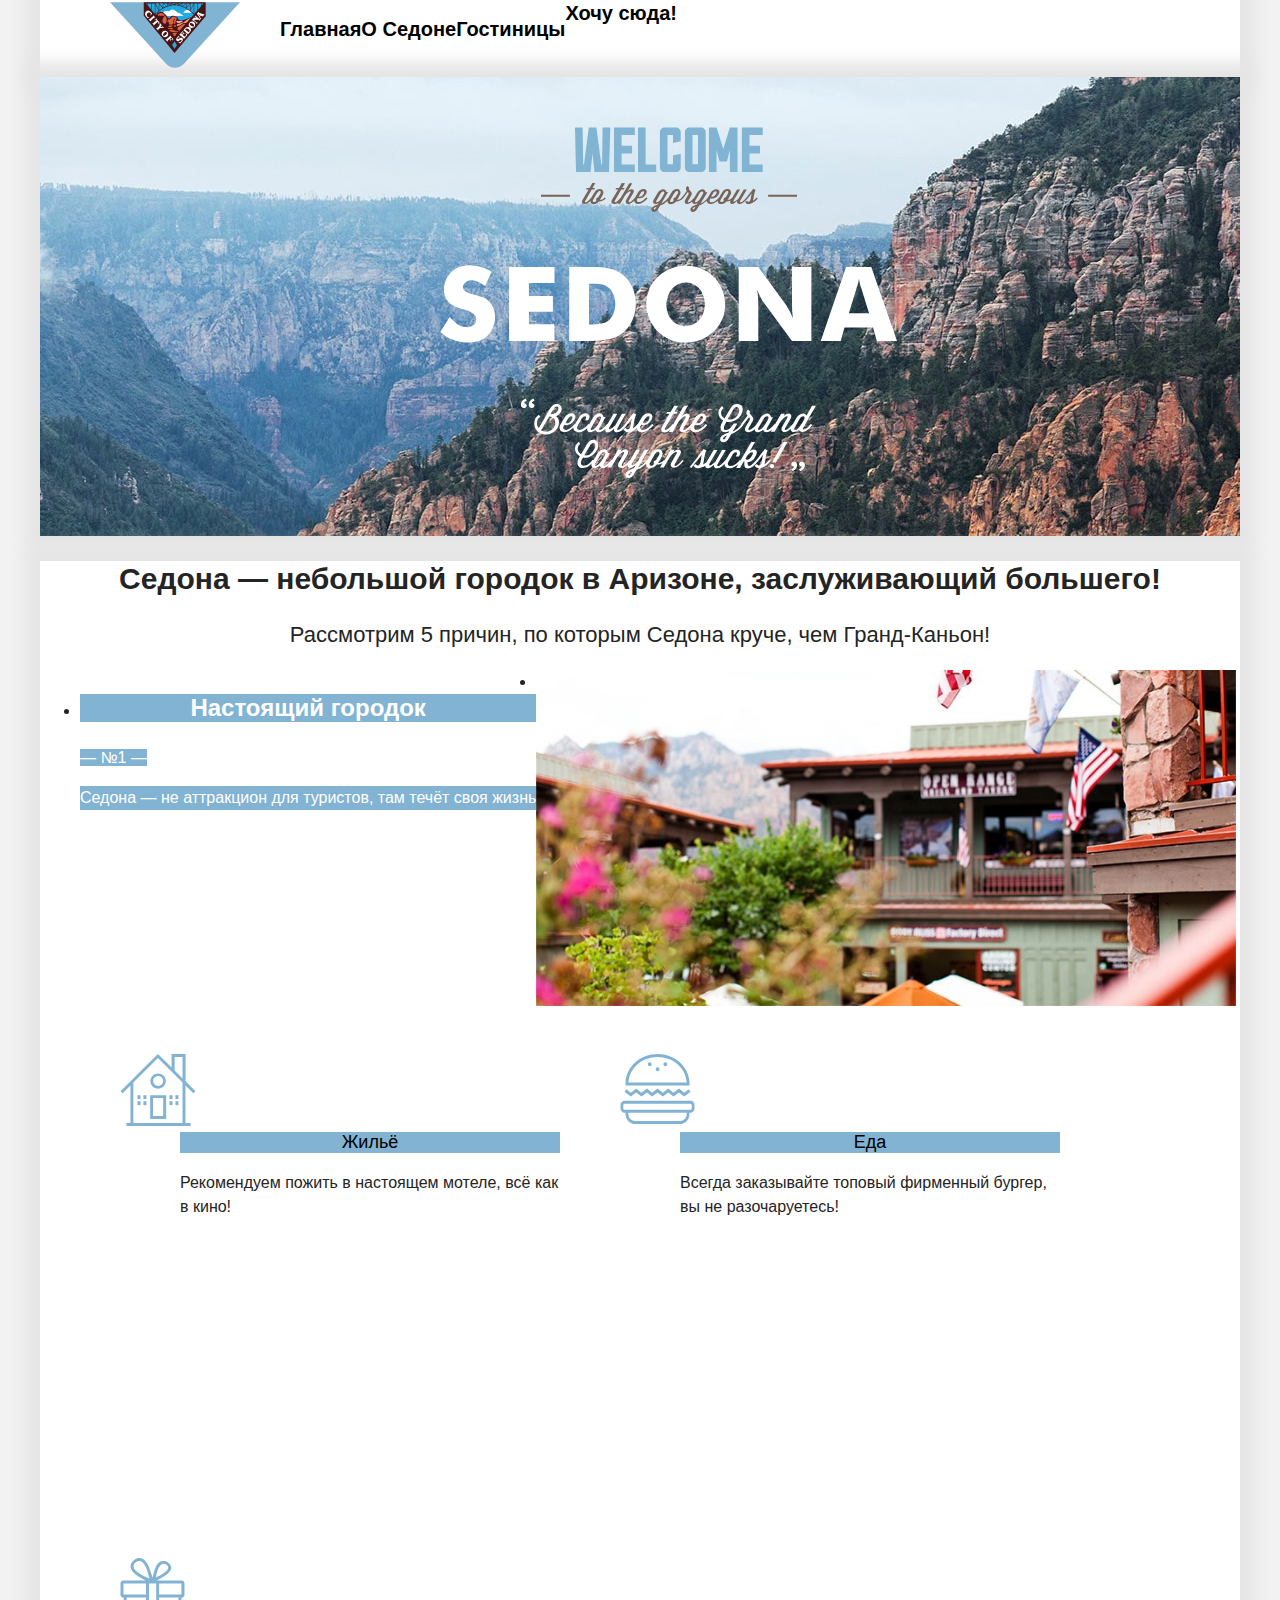
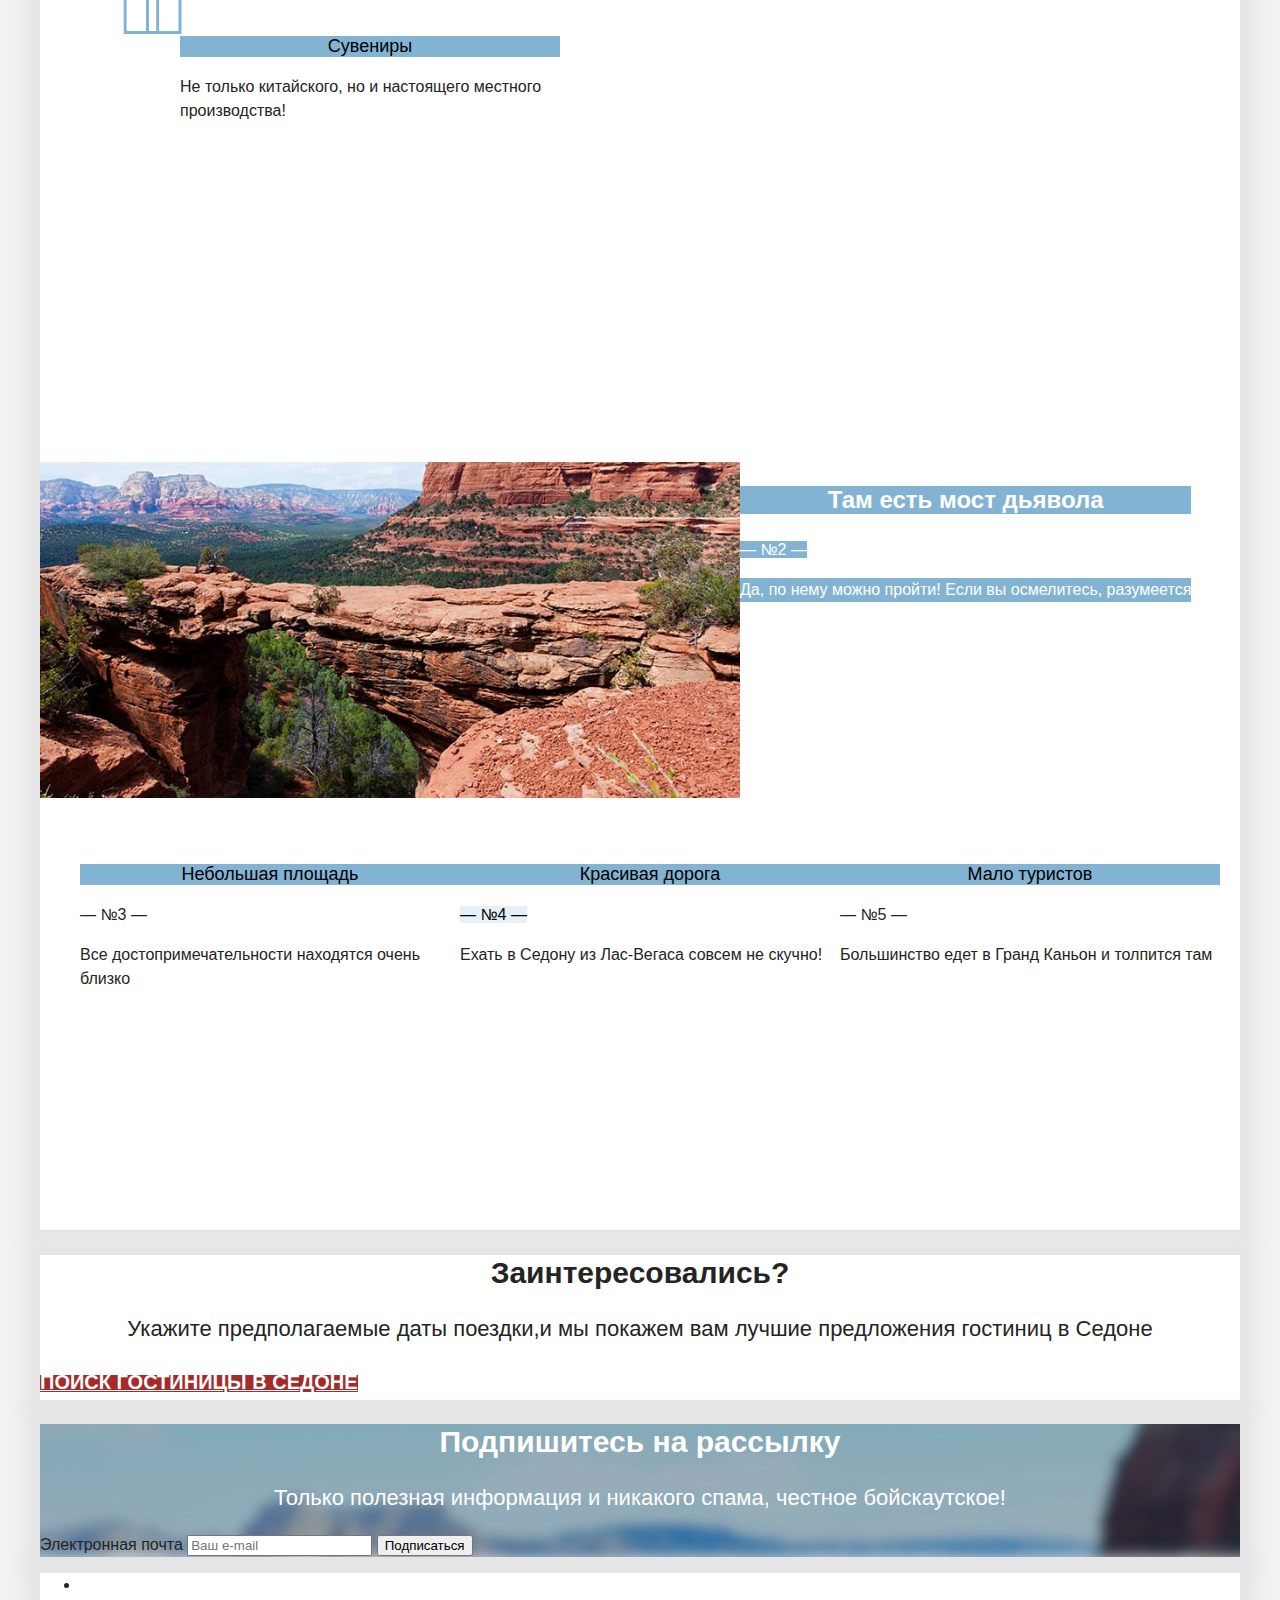
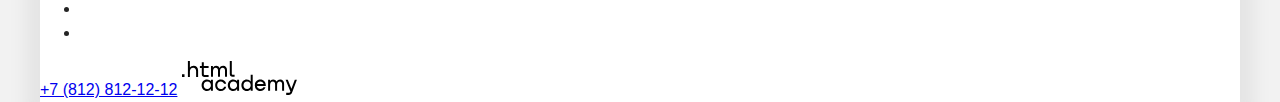
==== commit 13ccebb2: "Merge pull request #5 from Julkunen/Сетки" ====
--- a/index.html
+++ b/index.html
@@ -9,7 +9,7 @@
 
 <body>
   <header class="page-header wrapper">
-    <a href="index.html"><img class="logo" src="images/logo.svg" width="130" height="70"
+    <a href="index.html"><img class="logo" src="../images/logo.svg" width="130" height="70"
         alt="Логотип городка Седона"></a>
 
     <nav class="navigation">
@@ -41,7 +41,7 @@
   <main class="main-index">
     <section class="welcome  wrapper">
       <h1 class="visually-hidden">SEDONA</h1>
-      <img class="about-sedona" src="images/welcome.svg" width="458" height="352" alt="SEDONA">
+      <img class="about-sedona" src="../images/welcome.svg" width="458" height="352" alt="SEDONA">
     </section>
     <section class="advatages wrapper">
       <h2 class="what-is-sedona">Седона — небольшой городок в Аризоне,
@@ -50,52 +50,62 @@
       <h2 class="visually-hidden">
         Преимущества
       </h2>
-      <ul class="advantages-list">
-        <li class="img-street">
-          <h3 class="advantages-title">Настоящий городок</h3>
-          <span class="bground-1-2">— №1 —</span>
-          <p class="advantages-description numbers-1-2">Седона — не аттракцион для туристов, там течёт своя жизнь</p>
-        </li>
+      <ul>
+        <div class="advant">
+          <li>
+            <h3 class="advantages-title">Настоящий городок</h3>
+            <span class="bground-1-2">— №1 —</span>
+            <p class="advantages-description bground-1-2">Седона — не аттракцион для туристов, там течёт своя жизнь</p>
+          </li>
+          <li class="img-street ">
+          </li>
+          <ul>
+            <div class="advant">
+              <li class="advantages-item img-house">
+                <h3 class="advantages-title text-color-1 advantages-list">Жильё</h3>
+                <p>Рекомендуем пожить в настоящем мотеле,
+                  всё как в кино!</p>
+              </li>
 
-        <li class="advantages-item img-house">
-          <h3 class="advantages-title text-color-1">Жильё</h3>
-          <p>Рекомендуем пожить в настоящем мотеле,
-            всё как в кино!</p>
-        </li>
-
-        <li class="advantages-item img-food">
-          <h3 class="advantages-title text-color-1">Еда</h3>
-          <p>Всегда заказывайте
-            топовый фирменный бургер, вы не разочаруетесь!</p>
-        </li>
-        <li class="advantages-item img-gift">
-          <h3 class="advantages-title text-color-1">Сувениры</h3>
-          <p>Не только китайского,
-            но и настоящего местного производства!</p>
-        </li>
-        <li class="advantages-item img-most">
-          <h3 class="advantages-title">Там есть
-            мост дьявола</h3>
-          <span class="bground-1-2">— №2 —</span>
-          <p class="advantages-description bground-1-2">Да, по нему можно пройти! Если вы осмелитесь, разумеется
-        </li>
-        <li class="advantages-item">
-          <h3 class="advantages-title text-color-1">Небольшая
-            площадь</h3>
-          <span>— №3 —</span>
-          <p>Все достопримечательности находятся очень близко</p>
-        </li>
-        <li class="advantages-item">
-          <h3 class="advantages-title text-color-1">Красивая дорога</h3>
-          <span class="bground-4">— №4 —</span>
-          <p>Ехать в Седону из Лас-Вегаса совсем не скучно!</p>
-        </li>
-        <li class="advantages-item">
-          <h3 class="advantages-title text-color-1">Мало
-            туристов</h3>
-          <span>— №5 —</span>
-          <p>Большинство едет в Гранд Каньон и толпится там</p>
-        </li>
+              <li class="advantages-item img-food">
+                <h3 class="advantages-title text-color-1 advantages-list">Еда</h3>
+                <p>Всегда заказывайте
+                  топовый фирменный бургер, вы не разочаруетесь!</p>
+              </li>
+              <li class="advantages-item img-gift">
+                <h3 class="advantages-title text-color-1 advantages-list">Сувениры</h3>
+                <p>Не только китайского,
+                  но и настоящего местного производства!</p>
+              </li>
+            </div>
+          </ul>
+          </li>
+          <li class="img-bridge">
+          </li>
+          <li>
+            <h3 class="advantages-title">Там есть
+              мост дьявола</h3>
+            <span class="bground-1-2">— №2 —</span>
+            <p class="advantages-description bground-1-2">Да, по нему можно пройти! Если вы осмелитесь, разумеется
+          </li>
+          <li class="advantages-item">
+            <h3 class="advantages-title text-color-1 advantages-list">Небольшая
+              площадь</h3>
+            <span>— №3 —</span>
+            <p>Все достопримечательности находятся очень близко</p>
+          </li>
+          <li class="advantages-item">
+            <h3 class="advantages-title text-color-1 advantages-list">Красивая дорога</h3>
+            <span class="bground-4">— №4 —</span>
+            <p>Ехать в Седону из Лас-Вегаса совсем не скучно!</p>
+          </li>
+          <li class="advantages-item">
+            <h3 class="advantages-title text-color-1 advantages-list">Мало
+              туристов</h3>
+            <span>— №5 —</span>
+            <p>Большинство едет в Гранд Каньон и толпится там</p>
+          </li>
+        </div>
       </ul>
     </section>
     <section class="wrapper">
@@ -115,14 +125,14 @@
     </section>
   </main>
   <footer class="wrapper">
-    <ul class="footer-social-list">
+    <ul>
       <li class="footer-social-item-vk">
         <a class="social-link" href="https://vk.com/htmlacademy">
           <span class="visually-hidden">VK</span>
         </a>
       </li>
       <li class="footer-social-item-tvitter">
-        <a class="social-link" href="https://t.me/htmlacademy">
+        <a class="social-link footer-social-item-tvitter" href="https://t.me/htmlacademy">
           <span class="visually-hidden">Twitter</span>
         </a>
       </li>
@@ -134,8 +144,9 @@
     </ul>
     <a class="contacts-phone" href="tel:78128121212">+7 (812) 812-12-12</a>
     <a class="logo-html-academy" href="https://htmlacademy.ru/">
-      <img src="images/HTMLAcademy.svg" alt="лого академии" width="115" height="34">
+      <img src="images/html-academy.svg" alt="лого академии" width="115" height="34">
     </a>
+    </div>
   </footer>
 </body>
 
--- a/styles/styles.css
+++ b/styles/styles.css
@@ -84,6 +84,10 @@
   display: flex;
 }
 
+.navigation-item {
+  list-style-type: none;
+}
+
 .navigation-link {
   font-family: "PT Sans", sans-serif;
   font-weight: 700;
@@ -95,17 +99,17 @@
 }
 
 .search-header {
-  background-image: url("./images/.search.svg");
+  background-image: url("../images/search.svg");
   background-repeat: no-repeat;
 }
 
 .heart {
-  background-image: url("./images/favorite.svg");
+  background-image: url("../images/favorite.svg");
   background-repeat: no-repeat;
 }
 
 .welcome {
-  background-image: url("/images/index-background.png");
+  background-image: url("../images/index-background.jpg");
   background-size: 100% auto;
   background-repeat: no-repeat;
 }
@@ -121,6 +125,7 @@
 .about-sedona {
   width: 458px;
   height: 352px;
+  margin: 50px 400px;
 }
 
 .causes {
@@ -131,6 +136,11 @@
   text-align: center;
 }
 
+.advant {
+  display: flex;
+  flex-wrap: wrap;
+}
+
 .advantages-title {
   font-family: "PT Sans", sans-serif;
   font-weight: 700;
@@ -149,6 +159,7 @@
   text-align: center;
   background-color: #82B3D3;
   color: #000000;
+  text-align: center;
 }
 
 .bground-1-2 {
@@ -175,40 +186,48 @@
   background-color: #ffffff;
 }
 
-.advantages-list {
-  text-align: center;
-}
-
 .img-street {
-  background-image: url("/images/street-sedona.png");
-  background-size: 100% auto;
-  background-repeat: no-repeat;
-}
-
-.img-most {
-  background-image: url("/images/bridge.png");
-  background-size: 100% auto;
-  background-repeat: no-repeat;
+  background-image: url("../images/street.jpg");
+  background-size: 100% auto;
+  background-repeat: no-repeat;
+  width: 700px;
+  height: 384px;
+  padding: 0;
+}
+
+.img-bridge {
+  background-image: url("../images/bridge.jpg");
+  background-size: 100% auto;
+  background-repeat: no-repeat;
+  list-style-type: none;
+  width: 700px;
+  height: 384px;
+  margin-left: -40px;
+  padding: 0;
 }
 
 .img-house {
-  background-image: url("/images/house.svg");
-  background-repeat: no-repeat;
+  background-image: url("../images/house.svg");
+  background-repeat: no-repeat;
+  padding: 60px;
+
 }
 
 .img-food {
-  background-image: url("/images/food.svg");
-  background-repeat: no-repeat;
+  background-image: url("../images/food.svg");
+  background-repeat: no-repeat;
+  padding: 60px;
 }
 
 .img-gift {
-  background-image: url("/images/gift.svg");
-  background-repeat: no-repeat;
-}
-
-.advantages-item-img {
-  display: block;
-  width: 800px;
+  background-image: url("../images/gift.svg");
+  background-repeat: no-repeat;
+  padding: 60px;
+}
+
+.advantages-item {
+  list-style-type: none;
+  width: 380px;
   height: 384px;
 }
 
@@ -226,7 +245,7 @@
 }
 
 .subscribe {
-  background-image: url("/images/background.png");
+  background-image: url("../images/background.jpg");
   background-size: 100% auto;
   background-repeat: no-repeat;
 }
@@ -235,24 +254,32 @@
   color: #ffffff;
 }
 
-
 .footer-social-item-vk {
-  background-image: url("/images/vk.svg");
-  background-repeat: no-repeat;
+  background-image: url("../images/vk.svg");
+  background-repeat: no-repeat;
+
 }
 
 .footer-social-item-tvitter {
-  background-image: url("/images/tvitter.svg");
+  background-image: url("../images/tvitter.svg");
   background-repeat: no-repeat;
 }
 
 .footer-social-item-youtube {
-  background-image: url("/images/youtube.svg");
-  background-repeat: no-repeat;
+  background-image: url("../images/youtube.svg");
+  background-repeat: no-repeat;
+}
+
+.content {
+  display: flex;
+  justify-content: space-around;
+  padding: 10px;
+  width: 1200px;
+  margin: 0 auto;
 }
 
 .hotels {
-  background-image: url("/images/filtr.png");
+  background-image: url("../images/filter.jpg");
   background-size: 100% auto;
   background-repeat: no-repeat;
   color: #ffffff;
@@ -273,11 +300,11 @@
 }
 
 .dom {
-  background-image: url("/images/union.svg");
+  background-image: url("../images/union.svg");
   background-repeat: no-repeat;
 }
 
 .dom1 {
-  background-image: url("/images/pichouse.svg");
+  background-image: url("../images/pichouse.svg");
   background-repeat: no-repeat;
 }